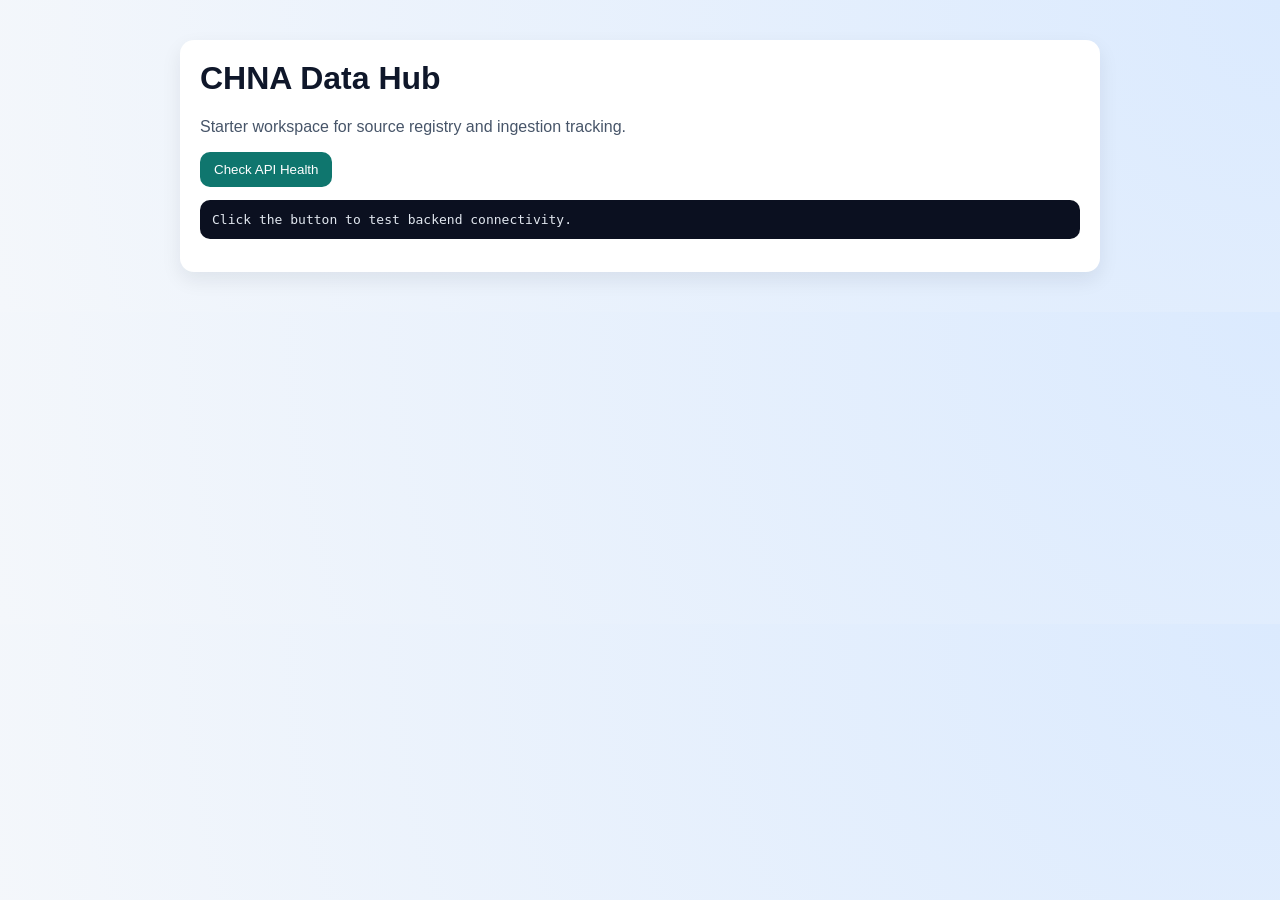
==== frontend/index.html @ aa2b6364 "Initial CHNA Data Hub scaffold" ====
﻿<!doctype html>
<html lang="en">
<head>
  <meta charset="UTF-8" />
  <meta name="viewport" content="width=device-width, initial-scale=1.0" />
  <title>CHNA Data Hub</title>
  <style>
    :root {
      --bg: #f4f7fb;
      --card: #ffffff;
      --ink: #0f172a;
      --muted: #475569;
      --accent: #0f766e;
    }
    body {
      margin: 0;
      font-family: "Segoe UI", Tahoma, Geneva, Verdana, sans-serif;
      background: radial-gradient(circle at top right, #dbeafe, var(--bg));
      color: var(--ink);
    }
    .wrap {
      max-width: 920px;
      margin: 40px auto;
      padding: 0 16px;
    }
    .card {
      background: var(--card);
      border-radius: 14px;
      padding: 20px;
      box-shadow: 0 8px 20px rgba(15, 23, 42, 0.08);
      margin-bottom: 18px;
    }
    h1 { margin-top: 0; }
    p { color: var(--muted); }
    button {
      background: var(--accent);
      color: #fff;
      border: 0;
      border-radius: 10px;
      padding: 10px 14px;
      cursor: pointer;
    }
    pre {
      background: #0b1020;
      color: #e2e8f0;
      border-radius: 10px;
      padding: 12px;
      overflow-x: auto;
    }
  </style>
</head>
<body>
  <div class="wrap">
    <div class="card">
      <h1>CHNA Data Hub</h1>
      <p>Starter workspace for source registry and ingestion tracking.</p>
      <button id="healthBtn">Check API Health</button>
      <pre id="out">Click the button to test backend connectivity.</pre>
    </div>
  </div>
  <script>
    const btn = document.getElementById('healthBtn');
    const out = document.getElementById('out');
    btn.addEventListener('click', async () => {
      try {
        const res = await fetch('http://localhost:8000/health');
        const data = await res.json();
        out.textContent = JSON.stringify(data, null, 2);
      } catch (err) {
        out.textContent = 'Backend not reachable at http://localhost:8000/health';
      }
    });
  </script>
</body>
</html>
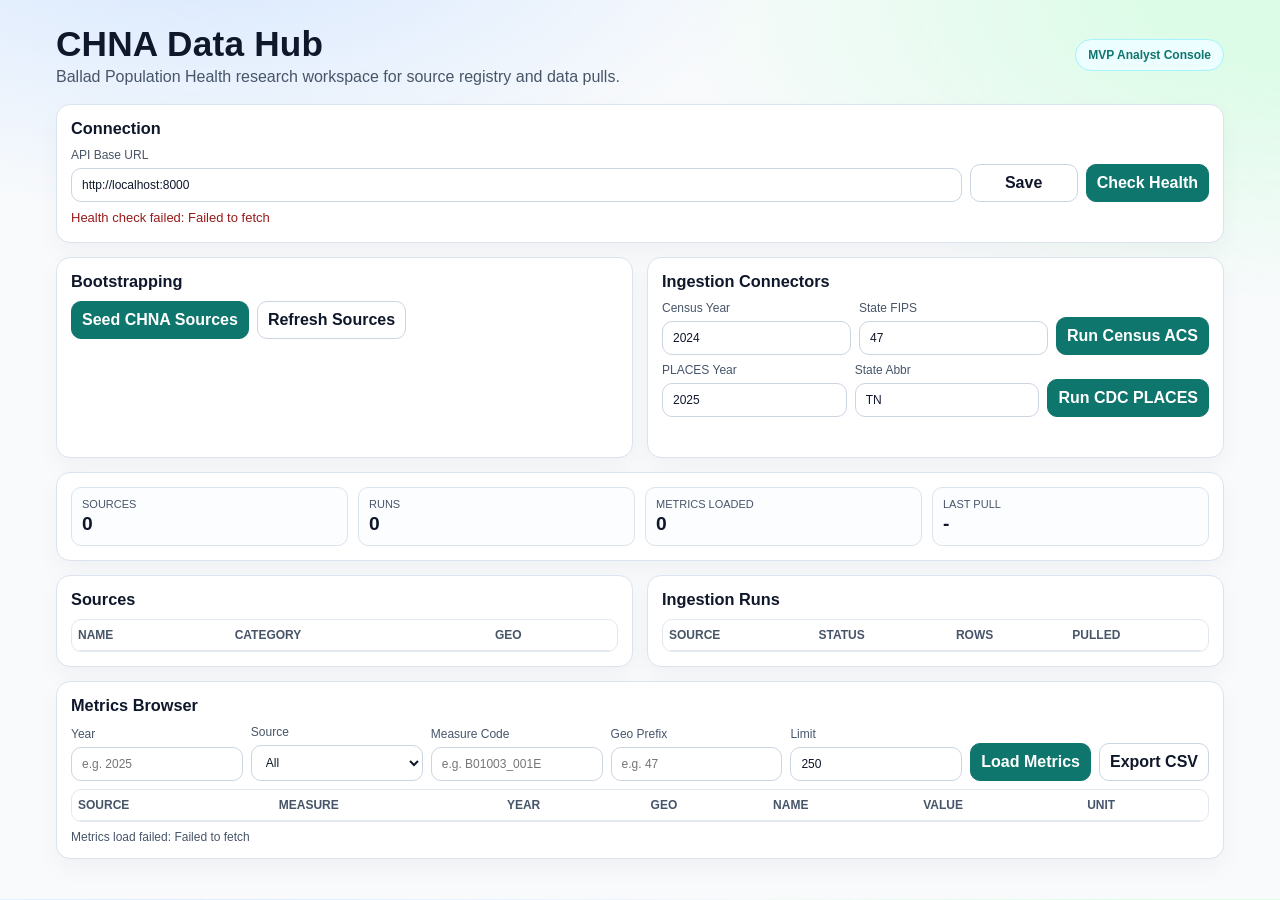
==== commit 26b6a552: "Build analyst UI and improve testing/sharing readiness" ====
--- a/frontend/index.html
+++ b/frontend/index.html
@@ -1,4 +1,4 @@
-﻿<!doctype html>
+<!doctype html>
 <html lang="en">
 <head>
   <meta charset="UTF-8" />
@@ -6,70 +6,462 @@
   <title>CHNA Data Hub</title>
   <style>
     :root {
-      --bg: #f4f7fb;
-      --card: #ffffff;
       --ink: #0f172a;
       --muted: #475569;
-      --accent: #0f766e;
-    }
+      --paper: #f8fafc;
+      --panel: #ffffff;
+      --line: #dbe3ee;
+      --brand: #0f766e;
+      --brand-dark: #115e59;
+    }
+    * { box-sizing: border-box; }
     body {
       margin: 0;
-      font-family: "Segoe UI", Tahoma, Geneva, Verdana, sans-serif;
-      background: radial-gradient(circle at top right, #dbeafe, var(--bg));
+      font-family: "IBM Plex Sans", "Segoe UI", Tahoma, Geneva, Verdana, sans-serif;
       color: var(--ink);
-    }
-    .wrap {
-      max-width: 920px;
-      margin: 40px auto;
-      padding: 0 16px;
+      background:
+        radial-gradient(1200px 600px at 15% -10%, #dbeafe 10%, transparent 50%),
+        radial-gradient(1200px 600px at 100% 0%, #dcfce7 10%, transparent 50%),
+        var(--paper);
+    }
+    .shell {
+      max-width: 1200px;
+      margin: 0 auto;
+      padding: 24px 16px 40px;
+    }
+    .topbar {
+      display: grid;
+      grid-template-columns: 1fr auto;
+      gap: 16px;
+      align-items: center;
+      margin-bottom: 18px;
+    }
+    h1 {
+      margin: 0;
+      font-size: clamp(1.6rem, 2.8vw, 2.2rem);
+      letter-spacing: 0.2px;
+    }
+    .subtitle { margin: 4px 0 0; color: var(--muted); }
+    .badge {
+      background: #ecfeff;
+      border: 1px solid #a5f3fc;
+      color: #0f766e;
+      font-weight: 600;
+      border-radius: 999px;
+      padding: 8px 12px;
+      font-size: 12px;
+    }
+    .grid {
+      display: grid;
+      grid-template-columns: repeat(12, 1fr);
+      gap: 14px;
     }
     .card {
-      background: var(--card);
+      background: var(--panel);
+      border: 1px solid var(--line);
       border-radius: 14px;
-      padding: 20px;
-      box-shadow: 0 8px 20px rgba(15, 23, 42, 0.08);
-      margin-bottom: 18px;
-    }
-    h1 { margin-top: 0; }
-    p { color: var(--muted); }
+      padding: 14px;
+      box-shadow: 0 10px 24px rgba(2, 6, 23, 0.04);
+    }
+    .span-12 { grid-column: span 12; }
+    .span-6 { grid-column: span 6; }
+    h2 {
+      margin: 0 0 10px;
+      font-size: 1.02rem;
+    }
+    .row {
+      display: flex;
+      gap: 8px;
+      flex-wrap: wrap;
+      align-items: end;
+    }
+    label {
+      display: flex;
+      flex-direction: column;
+      gap: 6px;
+      font-size: 12px;
+      color: var(--muted);
+      min-width: 120px;
+      flex: 1;
+    }
+    input, select, button {
+      border: 1px solid #cbd5e1;
+      border-radius: 10px;
+      padding: 9px 10px;
+      font: inherit;
+      background: #fff;
+      color: var(--ink);
+    }
     button {
-      background: var(--accent);
+      background: var(--brand);
+      border-color: var(--brand);
       color: #fff;
-      border: 0;
+      cursor: pointer;
+      font-weight: 600;
+      min-width: 108px;
+    }
+    button:hover { background: var(--brand-dark); }
+    button.alt {
+      background: #fff;
+      color: var(--ink);
+      border-color: #cbd5e1;
+    }
+    .status {
+      margin-top: 8px;
+      font-size: 13px;
+      color: var(--muted);
+      min-height: 18px;
+    }
+    .status.good { color: #166534; }
+    .status.bad { color: #991b1b; }
+    table {
+      width: 100%;
+      border-collapse: collapse;
+      font-size: 13px;
+    }
+    th, td {
+      border-bottom: 1px solid #e2e8f0;
+      text-align: left;
+      padding: 8px 6px;
+      vertical-align: top;
+    }
+    th { font-size: 12px; color: var(--muted); text-transform: uppercase; }
+    .table-wrap {
+      max-height: 340px;
+      overflow: auto;
+      border: 1px solid #e2e8f0;
       border-radius: 10px;
-      padding: 10px 14px;
-      cursor: pointer;
-    }
-    pre {
-      background: #0b1020;
-      color: #e2e8f0;
+    }
+    .mini {
+      font-size: 12px;
+      color: var(--muted);
+      margin-top: 8px;
+    }
+    .kpis {
+      display: grid;
+      grid-template-columns: repeat(4, minmax(0, 1fr));
+      gap: 10px;
+    }
+    .kpi {
+      border: 1px solid #dbe3ee;
       border-radius: 10px;
-      padding: 12px;
-      overflow-x: auto;
+      padding: 10px;
+      background: #fcfdff;
+    }
+    .kpi .label { font-size: 11px; color: var(--muted); text-transform: uppercase; }
+    .kpi .value { font-size: 1.2rem; font-weight: 700; margin-top: 3px; }
+    @media (max-width: 980px) {
+      .span-6 { grid-column: span 12; }
+      .kpis { grid-template-columns: repeat(2, minmax(0, 1fr)); }
     }
   </style>
 </head>
 <body>
-  <div class="wrap">
-    <div class="card">
-      <h1>CHNA Data Hub</h1>
-      <p>Starter workspace for source registry and ingestion tracking.</p>
-      <button id="healthBtn">Check API Health</button>
-      <pre id="out">Click the button to test backend connectivity.</pre>
+  <div class="shell">
+    <div class="topbar">
+      <div>
+        <h1>CHNA Data Hub</h1>
+        <p class="subtitle">Ballad Population Health research workspace for source registry and data pulls.</p>
+      </div>
+      <div class="badge">MVP Analyst Console</div>
+    </div>
+
+    <div class="grid">
+      <section class="card span-12">
+        <h2>Connection</h2>
+        <div class="row">
+          <label>API Base URL
+            <input id="apiBase" value="http://localhost:8000" />
+          </label>
+          <button id="saveApiBtn" class="alt">Save</button>
+          <button id="healthBtn">Check Health</button>
+        </div>
+        <div id="connectionStatus" class="status"></div>
+      </section>
+
+      <section class="card span-6">
+        <h2>Bootstrapping</h2>
+        <div class="row">
+          <button id="seedBtn">Seed CHNA Sources</button>
+          <button id="refreshSourcesBtn" class="alt">Refresh Sources</button>
+        </div>
+        <div id="seedStatus" class="status"></div>
+      </section>
+
+      <section class="card span-6">
+        <h2>Ingestion Connectors</h2>
+        <div class="row" style="margin-bottom: 8px;">
+          <label>Census Year
+            <input id="censusYear" type="number" value="2024" />
+          </label>
+          <label>State FIPS
+            <input id="censusFips" value="47" maxlength="2" />
+          </label>
+          <button id="runCensusBtn">Run Census ACS</button>
+        </div>
+        <div class="row">
+          <label>PLACES Year
+            <input id="placesYear" type="number" value="2025" />
+          </label>
+          <label>State Abbr
+            <input id="placesState" value="TN" maxlength="2" />
+          </label>
+          <button id="runPlacesBtn">Run CDC PLACES</button>
+        </div>
+        <div id="connectorStatus" class="status"></div>
+      </section>
+
+      <section class="card span-12">
+        <div class="kpis">
+          <div class="kpi"><div class="label">Sources</div><div class="value" id="kpiSources">0</div></div>
+          <div class="kpi"><div class="label">Runs</div><div class="value" id="kpiRuns">0</div></div>
+          <div class="kpi"><div class="label">Metrics Loaded</div><div class="value" id="kpiMetrics">0</div></div>
+          <div class="kpi"><div class="label">Last Pull</div><div class="value" id="kpiLastPull">-</div></div>
+        </div>
+      </section>
+
+      <section class="card span-6">
+        <h2>Sources</h2>
+        <div class="table-wrap">
+          <table>
+            <thead><tr><th>Name</th><th>Category</th><th>Geo</th></tr></thead>
+            <tbody id="sourcesBody"></tbody>
+          </table>
+        </div>
+      </section>
+
+      <section class="card span-6">
+        <h2>Ingestion Runs</h2>
+        <div class="table-wrap">
+          <table>
+            <thead><tr><th>Source</th><th>Status</th><th>Rows</th><th>Pulled</th></tr></thead>
+            <tbody id="runsBody"></tbody>
+          </table>
+        </div>
+      </section>
+
+      <section class="card span-12">
+        <h2>Metrics Browser</h2>
+        <div class="row" style="margin-bottom: 8px;">
+          <label>Year
+            <input id="metricYear" type="number" placeholder="e.g. 2025" />
+          </label>
+          <label>Source
+            <select id="metricSource">
+              <option value="">All</option>
+              <option>US Census ACS</option>
+              <option>CDC PLACES</option>
+            </select>
+          </label>
+          <label>Measure Code
+            <input id="metricCode" placeholder="e.g. B01003_001E" />
+          </label>
+          <label>Geo Prefix
+            <input id="geoPrefix" placeholder="e.g. 47" />
+          </label>
+          <label>Limit
+            <input id="metricLimit" type="number" value="250" min="1" max="5000" />
+          </label>
+          <button id="loadMetricsBtn">Load Metrics</button>
+          <button id="exportCsvBtn" class="alt">Export CSV</button>
+        </div>
+        <div class="table-wrap">
+          <table>
+            <thead><tr><th>Source</th><th>Measure</th><th>Year</th><th>Geo</th><th>Name</th><th>Value</th><th>Unit</th></tr></thead>
+            <tbody id="metricsBody"></tbody>
+          </table>
+        </div>
+        <div id="metricsStatus" class="mini">Use filters and click Load Metrics.</div>
+      </section>
     </div>
   </div>
+
   <script>
-    const btn = document.getElementById('healthBtn');
-    const out = document.getElementById('out');
-    btn.addEventListener('click', async () => {
+    const els = {
+      apiBase: document.getElementById("apiBase"),
+      connectionStatus: document.getElementById("connectionStatus"),
+      seedStatus: document.getElementById("seedStatus"),
+      connectorStatus: document.getElementById("connectorStatus"),
+      metricsStatus: document.getElementById("metricsStatus"),
+      sourcesBody: document.getElementById("sourcesBody"),
+      runsBody: document.getElementById("runsBody"),
+      metricsBody: document.getElementById("metricsBody"),
+      kpiSources: document.getElementById("kpiSources"),
+      kpiRuns: document.getElementById("kpiRuns"),
+      kpiMetrics: document.getElementById("kpiMetrics"),
+      kpiLastPull: document.getElementById("kpiLastPull"),
+      metricYear: document.getElementById("metricYear"),
+      metricSource: document.getElementById("metricSource"),
+      metricCode: document.getElementById("metricCode"),
+      geoPrefix: document.getElementById("geoPrefix"),
+      metricLimit: document.getElementById("metricLimit"),
+      censusYear: document.getElementById("censusYear"),
+      censusFips: document.getElementById("censusFips"),
+      placesYear: document.getElementById("placesYear"),
+      placesState: document.getElementById("placesState")
+    };
+
+    let metricsCache = [];
+
+    function baseUrl() {
+      return (els.apiBase.value || "").trim().replace(/\/$/, "");
+    }
+
+    function setStatus(node, text, ok = true) {
+      node.textContent = text;
+      node.classList.remove("good", "bad");
+      node.classList.add(ok ? "good" : "bad");
+    }
+
+    async function api(path, options = {}) {
+      const res = await fetch(baseUrl() + path, {
+        headers: { "Content-Type": "application/json" },
+        ...options
+      });
+      const text = await res.text();
+      let body;
+      try { body = text ? JSON.parse(text) : null; } catch { body = text; }
+      if (!res.ok) {
+        const detail = body && body.detail ? body.detail : body || "HTTP " + res.status;
+        throw new Error(typeof detail === "string" ? detail : JSON.stringify(detail));
+      }
+      return body;
+    }
+
+    function saveApiBase() {
+      localStorage.setItem("chna_api_base", baseUrl());
+      setStatus(els.connectionStatus, "Saved API base: " + baseUrl(), true);
+    }
+
+    async function checkHealth() {
       try {
-        const res = await fetch('http://localhost:8000/health');
-        const data = await res.json();
-        out.textContent = JSON.stringify(data, null, 2);
+        const data = await api("/health");
+        setStatus(els.connectionStatus, "Connected: " + JSON.stringify(data), true);
       } catch (err) {
-        out.textContent = 'Backend not reachable at http://localhost:8000/health';
-      }
-    });
+        setStatus(els.connectionStatus, "Health check failed: " + err.message, false);
+      }
+    }
+
+    async function seedSources() {
+      try {
+        const data = await api("/sources/seed", { method: "POST" });
+        setStatus(els.seedStatus, "Seed complete. Inserted=" + data.inserted + ", Skipped=" + data.skipped, true);
+        await refreshSources();
+      } catch (err) {
+        setStatus(els.seedStatus, "Seed failed: " + err.message, false);
+      }
+    }
+
+    async function runCensus() {
+      try {
+        const payload = {
+          year: Number(els.censusYear.value),
+          state_fips: els.censusFips.value.trim(),
+          replace_existing: true
+        };
+        const data = await api("/connectors/census-acs/pull", { method: "POST", body: JSON.stringify(payload) });
+        setStatus(els.connectorStatus, "Census run " + data.run_id + " loaded " + data.records_loaded + " rows.", true);
+        await Promise.all([refreshRuns(), loadMetrics()]);
+      } catch (err) {
+        setStatus(els.connectorStatus, "Census pull failed: " + err.message, false);
+      }
+    }
+
+    async function runPlaces() {
+      try {
+        const payload = {
+          year: Number(els.placesYear.value),
+          state_abbr: els.placesState.value.trim().toUpperCase(),
+          replace_existing: true
+        };
+        const data = await api("/connectors/cdc-places/pull", { method: "POST", body: JSON.stringify(payload) });
+        setStatus(els.connectorStatus, "PLACES run " + data.run_id + " loaded " + data.records_loaded + " rows.", true);
+        await Promise.all([refreshRuns(), loadMetrics()]);
+      } catch (err) {
+        setStatus(els.connectorStatus, "PLACES pull failed: " + err.message, false);
+      }
+    }
+
+    async function refreshSources() {
+      const sources = await api("/sources");
+      els.sourcesBody.innerHTML = sources
+        .map((s) => "<tr><td>" + s.name + "</td><td>" + s.category + "</td><td>" + s.geography_level + "</td></tr>")
+        .join("");
+      els.kpiSources.textContent = String(sources.length);
+    }
+
+    async function refreshRuns() {
+      const runs = await api("/runs");
+      els.runsBody.innerHTML = runs
+        .map((r) => "<tr><td>" + r.source_name + "</td><td>" + r.run_status + "</td><td>" + r.record_count + "</td><td>" + new Date(r.pulled_at).toLocaleString() + "</td></tr>")
+        .join("");
+      els.kpiRuns.textContent = String(runs.length);
+      els.kpiLastPull.textContent = runs.length ? new Date(runs[0].pulled_at).toLocaleDateString() : "-";
+    }
+
+    function metricQuery() {
+      const params = new URLSearchParams();
+      if (els.metricYear.value) params.set("year", els.metricYear.value);
+      if (els.metricSource.value) params.set("source_name", els.metricSource.value);
+      if (els.metricCode.value.trim()) params.set("measure_code", els.metricCode.value.trim());
+      if (els.geoPrefix.value.trim()) params.set("geo_prefix", els.geoPrefix.value.trim());
+      if (els.metricLimit.value) params.set("limit", els.metricLimit.value);
+      const q = params.toString();
+      return q ? "/metrics?" + q : "/metrics";
+    }
+
+    async function loadMetrics() {
+      try {
+        const rows = await api(metricQuery());
+        metricsCache = rows;
+        els.metricsBody.innerHTML = rows
+          .map((m) => "<tr><td>" + m.source_name + "</td><td>" + m.measure_code + "</td><td>" + m.year + "</td><td>" + m.geo_id + "</td><td>" + m.geo_name + "</td><td>" + m.value + "</td><td>" + m.unit + "</td></tr>")
+          .join("");
+        els.kpiMetrics.textContent = String(rows.length);
+        els.metricsStatus.textContent = "Loaded " + rows.length + " metric rows.";
+      } catch (err) {
+        els.metricsStatus.textContent = "Metrics load failed: " + err.message;
+      }
+    }
+
+    function exportCsv() {
+      if (!metricsCache.length) {
+        els.metricsStatus.textContent = "No metric rows loaded to export.";
+        return;
+      }
+      const headers = ["source_name", "measure_code", "measure_name", "year", "geo_id", "geo_name", "value", "unit", "pulled_at"];
+      const rows = metricsCache.map((m) => headers.map((h) => "\"" + String(m[h] ?? "").replaceAll("\"", "\"\"") + "\"").join(","));
+      const csv = [headers.join(","), ...rows].join("\n");
+      const blob = new Blob([csv], { type: "text/csv;charset=utf-8;" });
+      const url = URL.createObjectURL(blob);
+      const a = document.createElement("a");
+      a.href = url;
+      a.download = "metrics-export-" + new Date().toISOString().slice(0, 10) + ".csv";
+      a.click();
+      URL.revokeObjectURL(url);
+      els.metricsStatus.textContent = "Exported " + metricsCache.length + " rows to CSV.";
+    }
+
+    function wireEvents() {
+      document.getElementById("saveApiBtn").addEventListener("click", saveApiBase);
+      document.getElementById("healthBtn").addEventListener("click", checkHealth);
+      document.getElementById("seedBtn").addEventListener("click", seedSources);
+      document.getElementById("refreshSourcesBtn").addEventListener("click", refreshSources);
+      document.getElementById("runCensusBtn").addEventListener("click", runCensus);
+      document.getElementById("runPlacesBtn").addEventListener("click", runPlaces);
+      document.getElementById("loadMetricsBtn").addEventListener("click", loadMetrics);
+      document.getElementById("exportCsvBtn").addEventListener("click", exportCsv);
+    }
+
+    async function boot() {
+      const stored = localStorage.getItem("chna_api_base");
+      if (stored) els.apiBase.value = stored;
+      wireEvents();
+      await checkHealth();
+      await Promise.all([refreshSources(), refreshRuns(), loadMetrics()]);
+    }
+
+    boot();
   </script>
 </body>
 </html>
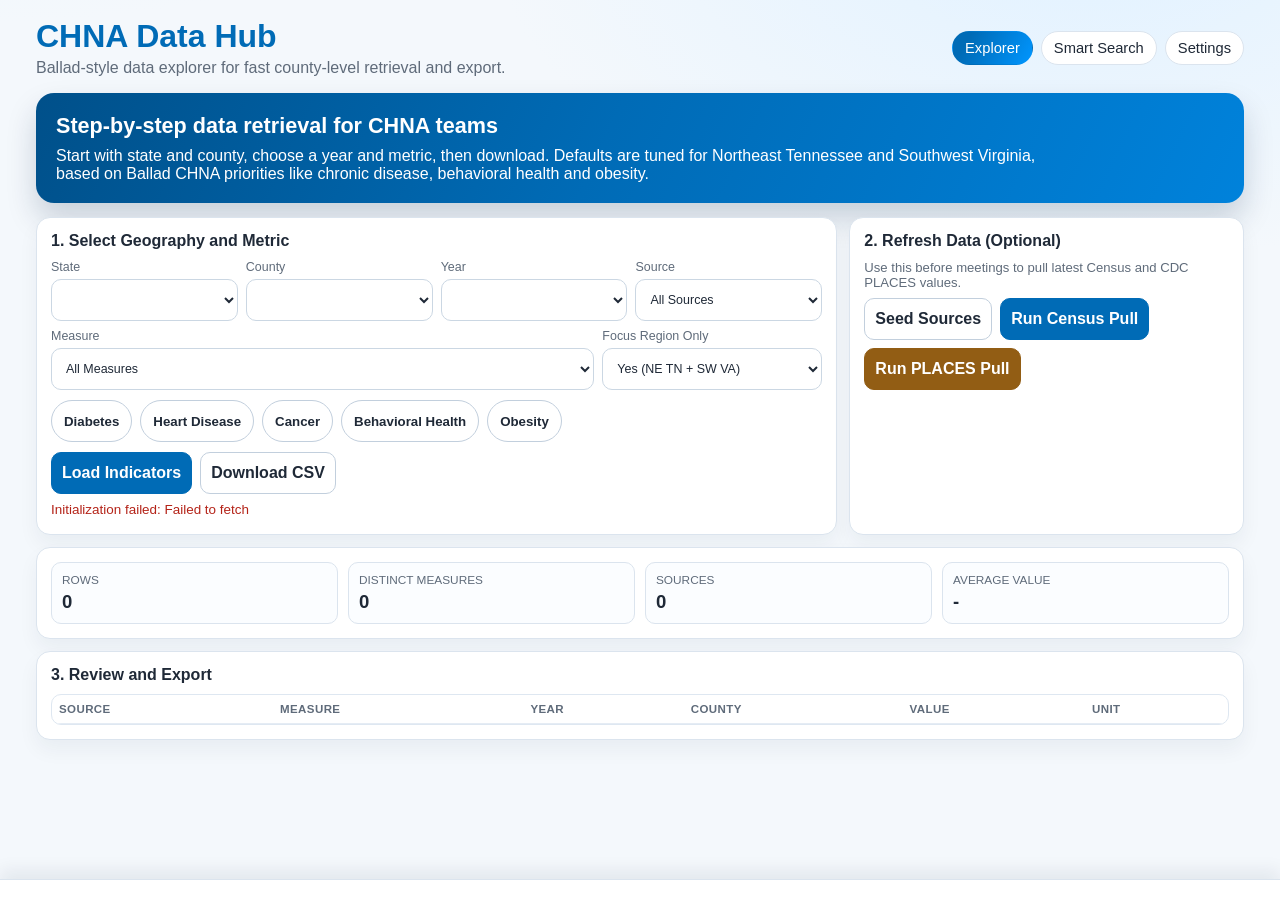
==== commit 25554c66: "Deliver manager-friendly CHNA portal with explorer, smart search, and guided geography APIs" ====
--- a/frontend/index.html
+++ b/frontend/index.html
@@ -1,467 +1,367 @@
-<!doctype html>
+﻿<!doctype html>
 <html lang="en">
 <head>
   <meta charset="UTF-8" />
   <meta name="viewport" content="width=device-width, initial-scale=1.0" />
-  <title>CHNA Data Hub</title>
-  <style>
-    :root {
-      --ink: #0f172a;
-      --muted: #475569;
-      --paper: #f8fafc;
-      --panel: #ffffff;
-      --line: #dbe3ee;
-      --brand: #0f766e;
-      --brand-dark: #115e59;
-    }
-    * { box-sizing: border-box; }
-    body {
-      margin: 0;
-      font-family: "IBM Plex Sans", "Segoe UI", Tahoma, Geneva, Verdana, sans-serif;
-      color: var(--ink);
-      background:
-        radial-gradient(1200px 600px at 15% -10%, #dbeafe 10%, transparent 50%),
-        radial-gradient(1200px 600px at 100% 0%, #dcfce7 10%, transparent 50%),
-        var(--paper);
-    }
-    .shell {
-      max-width: 1200px;
-      margin: 0 auto;
-      padding: 24px 16px 40px;
-    }
-    .topbar {
-      display: grid;
-      grid-template-columns: 1fr auto;
-      gap: 16px;
-      align-items: center;
-      margin-bottom: 18px;
-    }
-    h1 {
-      margin: 0;
-      font-size: clamp(1.6rem, 2.8vw, 2.2rem);
-      letter-spacing: 0.2px;
-    }
-    .subtitle { margin: 4px 0 0; color: var(--muted); }
-    .badge {
-      background: #ecfeff;
-      border: 1px solid #a5f3fc;
-      color: #0f766e;
-      font-weight: 600;
-      border-radius: 999px;
-      padding: 8px 12px;
-      font-size: 12px;
-    }
-    .grid {
-      display: grid;
-      grid-template-columns: repeat(12, 1fr);
-      gap: 14px;
-    }
-    .card {
-      background: var(--panel);
-      border: 1px solid var(--line);
-      border-radius: 14px;
-      padding: 14px;
-      box-shadow: 0 10px 24px rgba(2, 6, 23, 0.04);
-    }
-    .span-12 { grid-column: span 12; }
-    .span-6 { grid-column: span 6; }
-    h2 {
-      margin: 0 0 10px;
-      font-size: 1.02rem;
-    }
-    .row {
-      display: flex;
-      gap: 8px;
-      flex-wrap: wrap;
-      align-items: end;
-    }
-    label {
-      display: flex;
-      flex-direction: column;
-      gap: 6px;
-      font-size: 12px;
-      color: var(--muted);
-      min-width: 120px;
-      flex: 1;
-    }
-    input, select, button {
-      border: 1px solid #cbd5e1;
-      border-radius: 10px;
-      padding: 9px 10px;
-      font: inherit;
-      background: #fff;
-      color: var(--ink);
-    }
-    button {
-      background: var(--brand);
-      border-color: var(--brand);
-      color: #fff;
-      cursor: pointer;
-      font-weight: 600;
-      min-width: 108px;
-    }
-    button:hover { background: var(--brand-dark); }
-    button.alt {
-      background: #fff;
-      color: var(--ink);
-      border-color: #cbd5e1;
-    }
-    .status {
-      margin-top: 8px;
-      font-size: 13px;
-      color: var(--muted);
-      min-height: 18px;
-    }
-    .status.good { color: #166534; }
-    .status.bad { color: #991b1b; }
-    table {
-      width: 100%;
-      border-collapse: collapse;
-      font-size: 13px;
-    }
-    th, td {
-      border-bottom: 1px solid #e2e8f0;
-      text-align: left;
-      padding: 8px 6px;
-      vertical-align: top;
-    }
-    th { font-size: 12px; color: var(--muted); text-transform: uppercase; }
-    .table-wrap {
-      max-height: 340px;
-      overflow: auto;
-      border: 1px solid #e2e8f0;
-      border-radius: 10px;
-    }
-    .mini {
-      font-size: 12px;
-      color: var(--muted);
-      margin-top: 8px;
-    }
-    .kpis {
-      display: grid;
-      grid-template-columns: repeat(4, minmax(0, 1fr));
-      gap: 10px;
-    }
-    .kpi {
-      border: 1px solid #dbe3ee;
-      border-radius: 10px;
-      padding: 10px;
-      background: #fcfdff;
-    }
-    .kpi .label { font-size: 11px; color: var(--muted); text-transform: uppercase; }
-    .kpi .value { font-size: 1.2rem; font-weight: 700; margin-top: 3px; }
-    @media (max-width: 980px) {
-      .span-6 { grid-column: span 12; }
-      .kpis { grid-template-columns: repeat(2, minmax(0, 1fr)); }
-    }
-  </style>
+  <title>CHNA Data Hub - Explorer</title>
+  <link rel="stylesheet" href="assets/chna.css" />
 </head>
 <body>
-  <div class="shell">
-    <div class="topbar">
-      <div>
-        <h1>CHNA Data Hub</h1>
-        <p class="subtitle">Ballad Population Health research workspace for source registry and data pulls.</p>
+  <div class="app-shell">
+    <header class="app-header">
+      <div class="brand-wrap">
+        <h1 class="brand-title">CHNA Data Hub</h1>
+        <p class="brand-subtitle">Ballad-style data explorer for fast county-level retrieval and export.</p>
       </div>
-      <div class="badge">MVP Analyst Console</div>
-    </div>
-
-    <div class="grid">
-      <section class="card span-12">
-        <h2>Connection</h2>
+      <nav class="nav-links" aria-label="Main navigation">
+        <a href="index.html" class="active">Explorer</a>
+        <a href="search.html">Smart Search</a>
+        <a href="settings.html">Settings</a>
+      </nav>
+    </header>
+
+    <section class="hero">
+      <h2>Step-by-step data retrieval for CHNA teams</h2>
+      <p>
+        Start with state and county, choose a year and metric, then download. Defaults are tuned for Northeast Tennessee and Southwest Virginia,
+        based on Ballad CHNA priorities like chronic disease, behavioral health and obesity.
+      </p>
+    </section>
+
+    <main class="grid">
+      <section class="card span-8">
+        <h3>1. Select Geography and Metric</h3>
         <div class="row">
-          <label>API Base URL
-            <input id="apiBase" value="http://localhost:8000" />
-          </label>
-          <button id="saveApiBtn" class="alt">Save</button>
-          <button id="healthBtn">Check Health</button>
-        </div>
-        <div id="connectionStatus" class="status"></div>
+          <label>State
+            <select id="stateSelect"></select>
+          </label>
+          <label>County
+            <select id="countySelect"></select>
+          </label>
+          <label>Year
+            <select id="yearSelect"></select>
+          </label>
+          <label>Source
+            <select id="sourceSelect"><option value="">All Sources</option></select>
+          </label>
+          <label>Measure
+            <select id="measureSelect"><option value="">All Measures</option></select>
+          </label>
+          <label style="flex:0 0 220px;">
+            <span>Focus Region Only</span>
+            <select id="focusToggle">
+              <option value="true">Yes (NE TN + SW VA)</option>
+              <option value="false">No (all available counties)</option>
+            </select>
+          </label>
+        </div>
+        <div class="topic-chips" style="margin-top:10px;">
+          <button class="secondary topic-btn" data-keyword="diabetes">Diabetes</button>
+          <button class="secondary topic-btn" data-keyword="heart disease">Heart Disease</button>
+          <button class="secondary topic-btn" data-keyword="cancer">Cancer</button>
+          <button class="secondary topic-btn" data-keyword="mental">Behavioral Health</button>
+          <button class="secondary topic-btn" data-keyword="obesity">Obesity</button>
+        </div>
+        <div class="row" style="margin-top:10px;">
+          <button id="loadBtn">Load Indicators</button>
+          <button id="downloadBtn" class="secondary">Download CSV</button>
+        </div>
+        <div id="explorerStatus" class="status"></div>
       </section>
 
-      <section class="card span-6">
-        <h2>Bootstrapping</h2>
-        <div class="row">
-          <button id="seedBtn">Seed CHNA Sources</button>
-          <button id="refreshSourcesBtn" class="alt">Refresh Sources</button>
-        </div>
-        <div id="seedStatus" class="status"></div>
-      </section>
-
-      <section class="card span-6">
-        <h2>Ingestion Connectors</h2>
-        <div class="row" style="margin-bottom: 8px;">
-          <label>Census Year
-            <input id="censusYear" type="number" value="2024" />
-          </label>
-          <label>State FIPS
-            <input id="censusFips" value="47" maxlength="2" />
-          </label>
-          <button id="runCensusBtn">Run Census ACS</button>
-        </div>
-        <div class="row">
-          <label>PLACES Year
-            <input id="placesYear" type="number" value="2025" />
-          </label>
-          <label>State Abbr
-            <input id="placesState" value="TN" maxlength="2" />
-          </label>
-          <button id="runPlacesBtn">Run CDC PLACES</button>
-        </div>
-        <div id="connectorStatus" class="status"></div>
+      <section class="card span-4">
+        <h3>2. Refresh Data (Optional)</h3>
+        <p class="helper">Use this before meetings to pull latest Census and CDC PLACES values.</p>
+        <div class="row" style="margin-top:8px;">
+          <button id="seedBtn" class="secondary">Seed Sources</button>
+          <button id="censusBtn">Run Census Pull</button>
+          <button id="placesBtn" class="warn">Run PLACES Pull</button>
+        </div>
+        <div id="refreshStatus" class="status"></div>
       </section>
 
       <section class="card span-12">
         <div class="kpis">
+          <div class="kpi"><div class="label">Rows</div><div class="value" id="kpiRows">0</div></div>
+          <div class="kpi"><div class="label">Distinct Measures</div><div class="value" id="kpiMeasures">0</div></div>
           <div class="kpi"><div class="label">Sources</div><div class="value" id="kpiSources">0</div></div>
-          <div class="kpi"><div class="label">Runs</div><div class="value" id="kpiRuns">0</div></div>
-          <div class="kpi"><div class="label">Metrics Loaded</div><div class="value" id="kpiMetrics">0</div></div>
-          <div class="kpi"><div class="label">Last Pull</div><div class="value" id="kpiLastPull">-</div></div>
+          <div class="kpi"><div class="label">Average Value</div><div class="value" id="kpiAvg">-</div></div>
         </div>
       </section>
 
-      <section class="card span-6">
-        <h2>Sources</h2>
+      <section class="card span-12">
+        <h3>3. Review and Export</h3>
         <div class="table-wrap">
           <table>
-            <thead><tr><th>Name</th><th>Category</th><th>Geo</th></tr></thead>
-            <tbody id="sourcesBody"></tbody>
-          </table>
-        </div>
-      </section>
-
-      <section class="card span-6">
-        <h2>Ingestion Runs</h2>
-        <div class="table-wrap">
-          <table>
-            <thead><tr><th>Source</th><th>Status</th><th>Rows</th><th>Pulled</th></tr></thead>
-            <tbody id="runsBody"></tbody>
-          </table>
-        </div>
-      </section>
-
-      <section class="card span-12">
-        <h2>Metrics Browser</h2>
-        <div class="row" style="margin-bottom: 8px;">
-          <label>Year
-            <input id="metricYear" type="number" placeholder="e.g. 2025" />
-          </label>
-          <label>Source
-            <select id="metricSource">
-              <option value="">All</option>
-              <option>US Census ACS</option>
-              <option>CDC PLACES</option>
-            </select>
-          </label>
-          <label>Measure Code
-            <input id="metricCode" placeholder="e.g. B01003_001E" />
-          </label>
-          <label>Geo Prefix
-            <input id="geoPrefix" placeholder="e.g. 47" />
-          </label>
-          <label>Limit
-            <input id="metricLimit" type="number" value="250" min="1" max="5000" />
-          </label>
-          <button id="loadMetricsBtn">Load Metrics</button>
-          <button id="exportCsvBtn" class="alt">Export CSV</button>
-        </div>
-        <div class="table-wrap">
-          <table>
-            <thead><tr><th>Source</th><th>Measure</th><th>Year</th><th>Geo</th><th>Name</th><th>Value</th><th>Unit</th></tr></thead>
+            <thead>
+              <tr>
+                <th>Source</th>
+                <th>Measure</th>
+                <th>Year</th>
+                <th>County</th>
+                <th>Value</th>
+                <th>Unit</th>
+              </tr>
+            </thead>
             <tbody id="metricsBody"></tbody>
           </table>
         </div>
-        <div id="metricsStatus" class="mini">Use filters and click Load Metrics.</div>
       </section>
-    </div>
+    </main>
   </div>
 
+  <footer class="source-bar" aria-label="Source attribution">
+    <div id="sourceBar" class="source-bar-inner"></div>
+  </footer>
+
+  <script src="assets/chna.js"></script>
   <script>
     const els = {
-      apiBase: document.getElementById("apiBase"),
-      connectionStatus: document.getElementById("connectionStatus"),
-      seedStatus: document.getElementById("seedStatus"),
-      connectorStatus: document.getElementById("connectorStatus"),
-      metricsStatus: document.getElementById("metricsStatus"),
-      sourcesBody: document.getElementById("sourcesBody"),
-      runsBody: document.getElementById("runsBody"),
-      metricsBody: document.getElementById("metricsBody"),
-      kpiSources: document.getElementById("kpiSources"),
-      kpiRuns: document.getElementById("kpiRuns"),
-      kpiMetrics: document.getElementById("kpiMetrics"),
-      kpiLastPull: document.getElementById("kpiLastPull"),
-      metricYear: document.getElementById("metricYear"),
-      metricSource: document.getElementById("metricSource"),
-      metricCode: document.getElementById("metricCode"),
-      geoPrefix: document.getElementById("geoPrefix"),
-      metricLimit: document.getElementById("metricLimit"),
-      censusYear: document.getElementById("censusYear"),
-      censusFips: document.getElementById("censusFips"),
-      placesYear: document.getElementById("placesYear"),
-      placesState: document.getElementById("placesState")
+      state: document.getElementById('stateSelect'),
+      county: document.getElementById('countySelect'),
+      year: document.getElementById('yearSelect'),
+      source: document.getElementById('sourceSelect'),
+      measure: document.getElementById('measureSelect'),
+      focusToggle: document.getElementById('focusToggle'),
+      loadBtn: document.getElementById('loadBtn'),
+      downloadBtn: document.getElementById('downloadBtn'),
+      seedBtn: document.getElementById('seedBtn'),
+      censusBtn: document.getElementById('censusBtn'),
+      placesBtn: document.getElementById('placesBtn'),
+      explorerStatus: document.getElementById('explorerStatus'),
+      refreshStatus: document.getElementById('refreshStatus'),
+      metricsBody: document.getElementById('metricsBody'),
+      kpiRows: document.getElementById('kpiRows'),
+      kpiMeasures: document.getElementById('kpiMeasures'),
+      kpiSources: document.getElementById('kpiSources'),
+      kpiAvg: document.getElementById('kpiAvg'),
+      sourceBar: document.getElementById('sourceBar'),
+      topicButtons: Array.from(document.querySelectorAll('.topic-btn')),
     };
 
-    let metricsCache = [];
-
-    function baseUrl() {
-      return (els.apiBase.value || "").trim().replace(/\/$/, "");
-    }
-
-    function setStatus(node, text, ok = true) {
-      node.textContent = text;
-      node.classList.remove("good", "bad");
-      node.classList.add(ok ? "good" : "bad");
-    }
-
-    async function api(path, options = {}) {
-      const res = await fetch(baseUrl() + path, {
-        headers: { "Content-Type": "application/json" },
-        ...options
+    let sourceMap = new Map();
+    let geoOptions = { states: [], counties: [] };
+    let rowsCache = [];
+
+    function selectedStateAbbr() {
+      const selected = geoOptions.states.find((s) => s.fips === els.state.value);
+      return selected ? selected.abbr : '';
+    }
+
+    function renderMetrics(rows) {
+      rowsCache = rows;
+      const html = rows
+        .map(
+          (row) => `<tr>
+              <td>${CHNA.escapeHtml(row.source_name)}</td>
+              <td>${CHNA.escapeHtml(row.measure_name)} (${CHNA.escapeHtml(row.measure_code)})</td>
+              <td>${row.year}</td>
+              <td>${CHNA.escapeHtml(row.geo_name)}</td>
+              <td>${CHNA.formatNumber(row.value)}</td>
+              <td>${CHNA.escapeHtml(row.unit)}</td>
+            </tr>`
+        )
+        .join('');
+
+      els.metricsBody.innerHTML = html || '<tr><td colspan="6">No rows found for this selection.</td></tr>';
+
+      const measureCount = new Set(rows.map((r) => r.measure_code)).size;
+      const sourceCount = new Set(rows.map((r) => r.source_name)).size;
+      const avg = rows.length
+        ? rows.reduce((sum, row) => sum + Number(row.value || 0), 0) / rows.length
+        : null;
+
+      els.kpiRows.textContent = String(rows.length);
+      els.kpiMeasures.textContent = String(measureCount);
+      els.kpiSources.textContent = String(sourceCount);
+      els.kpiAvg.textContent = avg === null ? '-' : CHNA.formatNumber(avg);
+
+      const attributions = CHNA.mapSourceAttributionFromRows(rows, sourceMap);
+      CHNA.renderSourceBar(els.sourceBar, attributions);
+    }
+
+    function fillMeasureSelect(measures) {
+      els.measure.innerHTML = '<option value="">All Measures</option>';
+      for (const measure of measures) {
+        const opt = document.createElement('option');
+        opt.value = measure.measure_code;
+        opt.textContent = `${measure.measure_name} (${measure.measure_code})`;
+        els.measure.appendChild(opt);
+      }
+    }
+
+    function fillYearSelect(years) {
+      els.year.innerHTML = '<option value="">All Years</option>';
+      for (const year of years) {
+        const opt = document.createElement('option');
+        opt.value = String(year);
+        opt.textContent = String(year);
+        els.year.appendChild(opt);
+      }
+      if (years.length) els.year.value = String(years[0]);
+    }
+
+    function fillSourceSelect(sources) {
+      els.source.innerHTML = '<option value="">All Sources</option>';
+      for (const source of sources) {
+        const opt = document.createElement('option');
+        opt.value = source;
+        opt.textContent = source;
+        els.source.appendChild(opt);
+      }
+    }
+
+    async function refreshFacets() {
+      const countyGeoId = els.county.value;
+      const query = countyGeoId
+        ? `/metrics/facets?county_geo_id=${encodeURIComponent(countyGeoId)}`
+        : `/metrics/facets?state_fips=${encodeURIComponent(els.state.value)}`;
+      const facets = await CHNA.api(query);
+      fillYearSelect(facets.years || []);
+      fillSourceSelect(facets.sources || []);
+      fillMeasureSelect(facets.measures || []);
+    }
+
+    function refreshCountySelect() {
+      const focusOnly = els.focusToggle.value === 'true';
+      const counties = CHNA.fillCountySelect(els.county, geoOptions.counties, els.state.value, focusOnly);
+      const preferred = counties.find((c) => c.available) || counties[0];
+      if (preferred) {
+        els.county.value = preferred.geo_id;
+      }
+    }
+
+    async function loadData() {
+      try {
+        const params = new URLSearchParams();
+        if (els.year.value) params.set('year', els.year.value);
+        if (els.source.value) params.set('source_name', els.source.value);
+        if (els.measure.value) params.set('measure_code', els.measure.value);
+        if (els.county.value) params.set('county_geo_id', els.county.value);
+        else if (els.state.value) params.set('state_fips', els.state.value);
+        params.set('limit', '2000');
+
+        const rows = await CHNA.api(`/metrics?${params.toString()}`);
+        renderMetrics(rows);
+        CHNA.setStatus(els.explorerStatus, `Loaded ${rows.length} row(s).`, 'good');
+      } catch (err) {
+        CHNA.setStatus(els.explorerStatus, `Load failed: ${err.message}`, 'bad');
+      }
+    }
+
+    function chooseTopic(keyword) {
+      keyword = keyword.toLowerCase();
+      const options = Array.from(els.measure.options);
+      const target = options.find((opt) => opt.textContent.toLowerCase().includes(keyword));
+      if (target) {
+        els.measure.value = target.value;
+        loadData();
+      } else {
+        CHNA.setStatus(els.explorerStatus, `No current measure matches "${keyword}" in loaded facets.`, 'bad');
+      }
+    }
+
+    async function runSeedSources() {
+      try {
+        const res = await CHNA.api('/sources/seed', { method: 'POST' });
+        sourceMap = await CHNA.loadSourceMap();
+        CHNA.setStatus(els.refreshStatus, `Sources seeded. Inserted=${res.inserted}, skipped=${res.skipped}.`, 'good');
+      } catch (err) {
+        CHNA.setStatus(els.refreshStatus, `Source seed failed: ${err.message}`, 'bad');
+      }
+    }
+
+    async function runCensus() {
+      try {
+        const payload = {
+          year: Number(els.year.value || 2024),
+          state_fips: els.state.value || '47',
+          replace_existing: true,
+        };
+        const res = await CHNA.api('/connectors/census-acs/pull', {
+          method: 'POST',
+          body: JSON.stringify(payload),
+        });
+        CHNA.setStatus(els.refreshStatus, `Census refresh complete. ${res.records_loaded} row(s) loaded.`, 'good');
+        await refreshFacets();
+        await loadData();
+      } catch (err) {
+        CHNA.setStatus(els.refreshStatus, `Census refresh failed: ${err.message}`, 'bad');
+      }
+    }
+
+    async function runPlaces() {
+      try {
+        const payload = {
+          year: Number(els.year.value || 2025),
+          state_abbr: selectedStateAbbr() || 'TN',
+          replace_existing: true,
+        };
+        const res = await CHNA.api('/connectors/cdc-places/pull', {
+          method: 'POST',
+          body: JSON.stringify(payload),
+        });
+        CHNA.setStatus(els.refreshStatus, `CDC PLACES refresh complete. ${res.records_loaded} row(s) loaded.`, 'good');
+        await refreshFacets();
+        await loadData();
+      } catch (err) {
+        CHNA.setStatus(els.refreshStatus, `CDC PLACES refresh failed: ${err.message}`, 'bad');
+      }
+    }
+
+    function downloadRows() {
+      if (!rowsCache.length) {
+        CHNA.setStatus(els.explorerStatus, 'Nothing to download yet. Load data first.', 'bad');
+        return;
+      }
+      const headers = ['source_name', 'measure_code', 'measure_name', 'year', 'geo_id', 'geo_name', 'value', 'unit', 'pulled_at'];
+      const csvRows = rowsCache.map((row) => headers.map((h) => row[h]));
+      CHNA.downloadCsv(`chna-explorer-${new Date().toISOString().slice(0, 10)}.csv`, headers, csvRows);
+      CHNA.setStatus(els.explorerStatus, `Downloaded ${rowsCache.length} row(s).`, 'good');
+    }
+
+    async function init() {
+      try {
+        sourceMap = await CHNA.loadSourceMap();
+        geoOptions = await CHNA.loadGeographyOptions();
+
+        CHNA.fillStateSelect(els.state, geoOptions.states);
+        els.state.value = '47';
+        refreshCountySelect();
+        await refreshFacets();
+        await loadData();
+      } catch (err) {
+        CHNA.setStatus(els.explorerStatus, `Initialization failed: ${err.message}`, 'bad');
+      }
+
+      els.state.addEventListener('change', async () => {
+        refreshCountySelect();
+        await refreshFacets();
+        await loadData();
       });
-      const text = await res.text();
-      let body;
-      try { body = text ? JSON.parse(text) : null; } catch { body = text; }
-      if (!res.ok) {
-        const detail = body && body.detail ? body.detail : body || "HTTP " + res.status;
-        throw new Error(typeof detail === "string" ? detail : JSON.stringify(detail));
-      }
-      return body;
-    }
-
-    function saveApiBase() {
-      localStorage.setItem("chna_api_base", baseUrl());
-      setStatus(els.connectionStatus, "Saved API base: " + baseUrl(), true);
-    }
-
-    async function checkHealth() {
-      try {
-        const data = await api("/health");
-        setStatus(els.connectionStatus, "Connected: " + JSON.stringify(data), true);
-      } catch (err) {
-        setStatus(els.connectionStatus, "Health check failed: " + err.message, false);
-      }
-    }
-
-    async function seedSources() {
-      try {
-        const data = await api("/sources/seed", { method: "POST" });
-        setStatus(els.seedStatus, "Seed complete. Inserted=" + data.inserted + ", Skipped=" + data.skipped, true);
-        await refreshSources();
-      } catch (err) {
-        setStatus(els.seedStatus, "Seed failed: " + err.message, false);
-      }
-    }
-
-    async function runCensus() {
-      try {
-        const payload = {
-          year: Number(els.censusYear.value),
-          state_fips: els.censusFips.value.trim(),
-          replace_existing: true
-        };
-        const data = await api("/connectors/census-acs/pull", { method: "POST", body: JSON.stringify(payload) });
-        setStatus(els.connectorStatus, "Census run " + data.run_id + " loaded " + data.records_loaded + " rows.", true);
-        await Promise.all([refreshRuns(), loadMetrics()]);
-      } catch (err) {
-        setStatus(els.connectorStatus, "Census pull failed: " + err.message, false);
-      }
-    }
-
-    async function runPlaces() {
-      try {
-        const payload = {
-          year: Number(els.placesYear.value),
-          state_abbr: els.placesState.value.trim().toUpperCase(),
-          replace_existing: true
-        };
-        const data = await api("/connectors/cdc-places/pull", { method: "POST", body: JSON.stringify(payload) });
-        setStatus(els.connectorStatus, "PLACES run " + data.run_id + " loaded " + data.records_loaded + " rows.", true);
-        await Promise.all([refreshRuns(), loadMetrics()]);
-      } catch (err) {
-        setStatus(els.connectorStatus, "PLACES pull failed: " + err.message, false);
-      }
-    }
-
-    async function refreshSources() {
-      const sources = await api("/sources");
-      els.sourcesBody.innerHTML = sources
-        .map((s) => "<tr><td>" + s.name + "</td><td>" + s.category + "</td><td>" + s.geography_level + "</td></tr>")
-        .join("");
-      els.kpiSources.textContent = String(sources.length);
-    }
-
-    async function refreshRuns() {
-      const runs = await api("/runs");
-      els.runsBody.innerHTML = runs
-        .map((r) => "<tr><td>" + r.source_name + "</td><td>" + r.run_status + "</td><td>" + r.record_count + "</td><td>" + new Date(r.pulled_at).toLocaleString() + "</td></tr>")
-        .join("");
-      els.kpiRuns.textContent = String(runs.length);
-      els.kpiLastPull.textContent = runs.length ? new Date(runs[0].pulled_at).toLocaleDateString() : "-";
-    }
-
-    function metricQuery() {
-      const params = new URLSearchParams();
-      if (els.metricYear.value) params.set("year", els.metricYear.value);
-      if (els.metricSource.value) params.set("source_name", els.metricSource.value);
-      if (els.metricCode.value.trim()) params.set("measure_code", els.metricCode.value.trim());
-      if (els.geoPrefix.value.trim()) params.set("geo_prefix", els.geoPrefix.value.trim());
-      if (els.metricLimit.value) params.set("limit", els.metricLimit.value);
-      const q = params.toString();
-      return q ? "/metrics?" + q : "/metrics";
-    }
-
-    async function loadMetrics() {
-      try {
-        const rows = await api(metricQuery());
-        metricsCache = rows;
-        els.metricsBody.innerHTML = rows
-          .map((m) => "<tr><td>" + m.source_name + "</td><td>" + m.measure_code + "</td><td>" + m.year + "</td><td>" + m.geo_id + "</td><td>" + m.geo_name + "</td><td>" + m.value + "</td><td>" + m.unit + "</td></tr>")
-          .join("");
-        els.kpiMetrics.textContent = String(rows.length);
-        els.metricsStatus.textContent = "Loaded " + rows.length + " metric rows.";
-      } catch (err) {
-        els.metricsStatus.textContent = "Metrics load failed: " + err.message;
-      }
-    }
-
-    function exportCsv() {
-      if (!metricsCache.length) {
-        els.metricsStatus.textContent = "No metric rows loaded to export.";
-        return;
-      }
-      const headers = ["source_name", "measure_code", "measure_name", "year", "geo_id", "geo_name", "value", "unit", "pulled_at"];
-      const rows = metricsCache.map((m) => headers.map((h) => "\"" + String(m[h] ?? "").replaceAll("\"", "\"\"") + "\"").join(","));
-      const csv = [headers.join(","), ...rows].join("\n");
-      const blob = new Blob([csv], { type: "text/csv;charset=utf-8;" });
-      const url = URL.createObjectURL(blob);
-      const a = document.createElement("a");
-      a.href = url;
-      a.download = "metrics-export-" + new Date().toISOString().slice(0, 10) + ".csv";
-      a.click();
-      URL.revokeObjectURL(url);
-      els.metricsStatus.textContent = "Exported " + metricsCache.length + " rows to CSV.";
-    }
-
-    function wireEvents() {
-      document.getElementById("saveApiBtn").addEventListener("click", saveApiBase);
-      document.getElementById("healthBtn").addEventListener("click", checkHealth);
-      document.getElementById("seedBtn").addEventListener("click", seedSources);
-      document.getElementById("refreshSourcesBtn").addEventListener("click", refreshSources);
-      document.getElementById("runCensusBtn").addEventListener("click", runCensus);
-      document.getElementById("runPlacesBtn").addEventListener("click", runPlaces);
-      document.getElementById("loadMetricsBtn").addEventListener("click", loadMetrics);
-      document.getElementById("exportCsvBtn").addEventListener("click", exportCsv);
-    }
-
-    async function boot() {
-      const stored = localStorage.getItem("chna_api_base");
-      if (stored) els.apiBase.value = stored;
-      wireEvents();
-      await checkHealth();
-      await Promise.all([refreshSources(), refreshRuns(), loadMetrics()]);
-    }
-
-    boot();
+      els.county.addEventListener('change', async () => {
+        await refreshFacets();
+        await loadData();
+      });
+      els.focusToggle.addEventListener('change', async () => {
+        refreshCountySelect();
+        await refreshFacets();
+        await loadData();
+      });
+      els.year.addEventListener('change', loadData);
+      els.source.addEventListener('change', loadData);
+      els.measure.addEventListener('change', loadData);
+      els.loadBtn.addEventListener('click', loadData);
+      els.downloadBtn.addEventListener('click', downloadRows);
+      els.seedBtn.addEventListener('click', runSeedSources);
+      els.censusBtn.addEventListener('click', runCensus);
+      els.placesBtn.addEventListener('click', runPlaces);
+      for (const button of els.topicButtons) {
+        button.addEventListener('click', () => chooseTopic(button.dataset.keyword || ''));
+      }
+    }
+
+    init();
   </script>
 </body>
 </html>
--- a/frontend/assets/chna.css
+++ b/frontend/assets/chna.css
@@ -0,0 +1,369 @@
+﻿:root {
+  --ballad-blue: #006bb6;
+  --ballad-blue-dark: #004ea0;
+  --ballad-blue-bright: #0096ff;
+  --ballad-surface: #f4f8fc;
+  --ballad-panel: #ffffff;
+  --ballad-ink: #1f2937;
+  --ballad-muted: #5f6b7a;
+  --ballad-border: #dbe4ee;
+  --ballad-success: #166534;
+  --ballad-danger: #b42318;
+  --ballad-focus: #0096ff;
+}
+
+* {
+  box-sizing: border-box;
+}
+
+html,
+body {
+  margin: 0;
+  padding: 0;
+  min-height: 100%;
+  color: var(--ballad-ink);
+  background: radial-gradient(1200px 700px at 85% -10%, #e5f3ff 12%, transparent 50%),
+    radial-gradient(1000px 500px at 0% -30%, #edf7ff 16%, transparent 56%),
+    var(--ballad-surface);
+  font-family: "Proxima Nova", "Segoe UI", Tahoma, Geneva, Verdana, sans-serif;
+}
+
+a {
+  color: var(--ballad-blue);
+}
+
+.app-shell {
+  max-width: 1240px;
+  margin: 0 auto;
+  padding: 18px 16px 120px;
+}
+
+.app-header {
+  display: flex;
+  flex-wrap: wrap;
+  align-items: center;
+  justify-content: space-between;
+  gap: 16px;
+  margin-bottom: 16px;
+}
+
+.brand-wrap {
+  display: flex;
+  flex-direction: column;
+  gap: 4px;
+}
+
+.brand-title {
+  margin: 0;
+  font-size: clamp(1.6rem, 2.5vw, 2.2rem);
+  color: var(--ballad-blue);
+}
+
+.brand-subtitle {
+  margin: 0;
+  color: var(--ballad-muted);
+}
+
+.nav-links {
+  display: flex;
+  flex-wrap: wrap;
+  gap: 8px;
+}
+
+.nav-links a {
+  text-decoration: none;
+  border: 1px solid var(--ballad-border);
+  color: var(--ballad-ink);
+  background: #fff;
+  border-radius: 999px;
+  padding: 8px 12px;
+  font-size: 0.92rem;
+}
+
+.nav-links a.active {
+  background: linear-gradient(120deg, var(--ballad-blue) 20%, var(--ballad-blue-bright) 100%);
+  color: #fff;
+  border-color: transparent;
+}
+
+.hero {
+  background: linear-gradient(115deg, #00508a 0%, #006bb6 47%, #0082db 100%);
+  color: #fff;
+  border-radius: 18px;
+  padding: 20px;
+  box-shadow: 0 16px 30px rgba(2, 35, 68, 0.18);
+  margin-bottom: 14px;
+}
+
+.hero h2 {
+  margin: 0 0 8px;
+  font-size: 1.35rem;
+}
+
+.hero p {
+  margin: 0;
+  max-width: 1000px;
+}
+
+.grid {
+  display: grid;
+  grid-template-columns: repeat(12, minmax(0, 1fr));
+  gap: 12px;
+}
+
+.card {
+  background: var(--ballad-panel);
+  border: 1px solid var(--ballad-border);
+  border-radius: 14px;
+  padding: 14px;
+  box-shadow: 0 10px 20px rgba(15, 38, 66, 0.05);
+}
+
+.card h3 {
+  margin: 0 0 10px;
+  font-size: 1rem;
+}
+
+.span-12 {
+  grid-column: span 12;
+}
+
+.span-8 {
+  grid-column: span 8;
+}
+
+.span-6 {
+  grid-column: span 6;
+}
+
+.span-4 {
+  grid-column: span 4;
+}
+
+.row {
+  display: flex;
+  flex-wrap: wrap;
+  align-items: end;
+  gap: 8px;
+}
+
+label {
+  display: flex;
+  flex-direction: column;
+  gap: 5px;
+  font-size: 0.78rem;
+  color: var(--ballad-muted);
+  flex: 1 1 150px;
+}
+
+input,
+select,
+button,
+textarea {
+  min-height: 42px;
+  border-radius: 10px;
+  border: 1px solid #cbd7e3;
+  padding: 8px 10px;
+  font: inherit;
+  color: var(--ballad-ink);
+  background: #fff;
+}
+
+button {
+  cursor: pointer;
+  min-width: 120px;
+  background: var(--ballad-blue);
+  border-color: var(--ballad-blue);
+  color: #fff;
+  font-weight: 600;
+}
+
+button:hover {
+  background: var(--ballad-blue-dark);
+}
+
+button.secondary {
+  background: #fff;
+  color: var(--ballad-ink);
+  border-color: #c2cfdd;
+}
+
+button.warn {
+  background: #925d14;
+  border-color: #925d14;
+}
+
+button:focus,
+input:focus,
+select:focus,
+textarea:focus {
+  outline: none;
+  box-shadow: 0 0 0 2px var(--ballad-focus);
+}
+
+.kpis {
+  display: grid;
+  grid-template-columns: repeat(4, minmax(0, 1fr));
+  gap: 10px;
+}
+
+.kpi {
+  border: 1px solid var(--ballad-border);
+  border-radius: 10px;
+  padding: 10px;
+  background: #fbfdff;
+}
+
+.kpi .label {
+  color: var(--ballad-muted);
+  font-size: 0.74rem;
+  text-transform: uppercase;
+}
+
+.kpi .value {
+  margin-top: 4px;
+  font-size: 1.16rem;
+  font-weight: 700;
+}
+
+.table-wrap {
+  border: 1px solid #dee7f1;
+  border-radius: 10px;
+  overflow: auto;
+  max-height: 420px;
+}
+
+table {
+  width: 100%;
+  border-collapse: collapse;
+  font-size: 0.88rem;
+}
+
+th,
+td {
+  border-bottom: 1px solid #e5ecf4;
+  padding: 8px 7px;
+  text-align: left;
+  vertical-align: top;
+}
+
+th {
+  font-size: 0.72rem;
+  color: var(--ballad-muted);
+  text-transform: uppercase;
+  letter-spacing: 0.4px;
+}
+
+.status {
+  margin-top: 8px;
+  min-height: 18px;
+  font-size: 0.84rem;
+  color: var(--ballad-muted);
+}
+
+.status.good {
+  color: var(--ballad-success);
+}
+
+.status.bad {
+  color: var(--ballad-danger);
+}
+
+.helper {
+  margin: 0;
+  color: var(--ballad-muted);
+  font-size: 0.82rem;
+}
+
+.topic-chips {
+  display: flex;
+  flex-wrap: wrap;
+  gap: 8px;
+}
+
+.topic-chips button {
+  min-width: 0;
+  border-radius: 999px;
+  padding: 8px 12px;
+  font-size: 0.83rem;
+}
+
+.result-card {
+  border: 1px solid var(--ballad-border);
+  border-radius: 12px;
+  padding: 10px;
+  background: #fff;
+}
+
+.result-card h4 {
+  margin: 0 0 6px;
+}
+
+.result-meta {
+  display: flex;
+  flex-wrap: wrap;
+  gap: 6px 12px;
+  color: var(--ballad-muted);
+  font-size: 0.8rem;
+}
+
+.source-bar {
+  position: fixed;
+  left: 0;
+  right: 0;
+  bottom: 0;
+  z-index: 20;
+  background: #ffffff;
+  border-top: 1px solid var(--ballad-border);
+  box-shadow: 0 -8px 18px rgba(8, 31, 54, 0.08);
+}
+
+.source-bar-inner {
+  max-width: 1240px;
+  margin: 0 auto;
+  padding: 10px 16px;
+  display: flex;
+  align-items: center;
+  gap: 10px;
+  overflow-x: auto;
+}
+
+.source-label {
+  color: var(--ballad-muted);
+  white-space: nowrap;
+  font-size: 0.82rem;
+  font-weight: 600;
+}
+
+.source-chip {
+  white-space: nowrap;
+  border: 1px solid #c9d8ea;
+  color: #0f4470;
+  background: #f2f8ff;
+  border-radius: 999px;
+  padding: 5px 10px;
+  font-size: 0.78rem;
+  text-decoration: none;
+}
+
+@media (max-width: 980px) {
+  .span-8,
+  .span-6,
+  .span-4 {
+    grid-column: span 12;
+  }
+
+  .kpis {
+    grid-template-columns: repeat(2, minmax(0, 1fr));
+  }
+}
+
+@media (max-width: 640px) {
+  .app-shell {
+    padding: 14px 12px 120px;
+  }
+
+  .source-bar-inner {
+    padding: 10px 12px;
+  }
+}
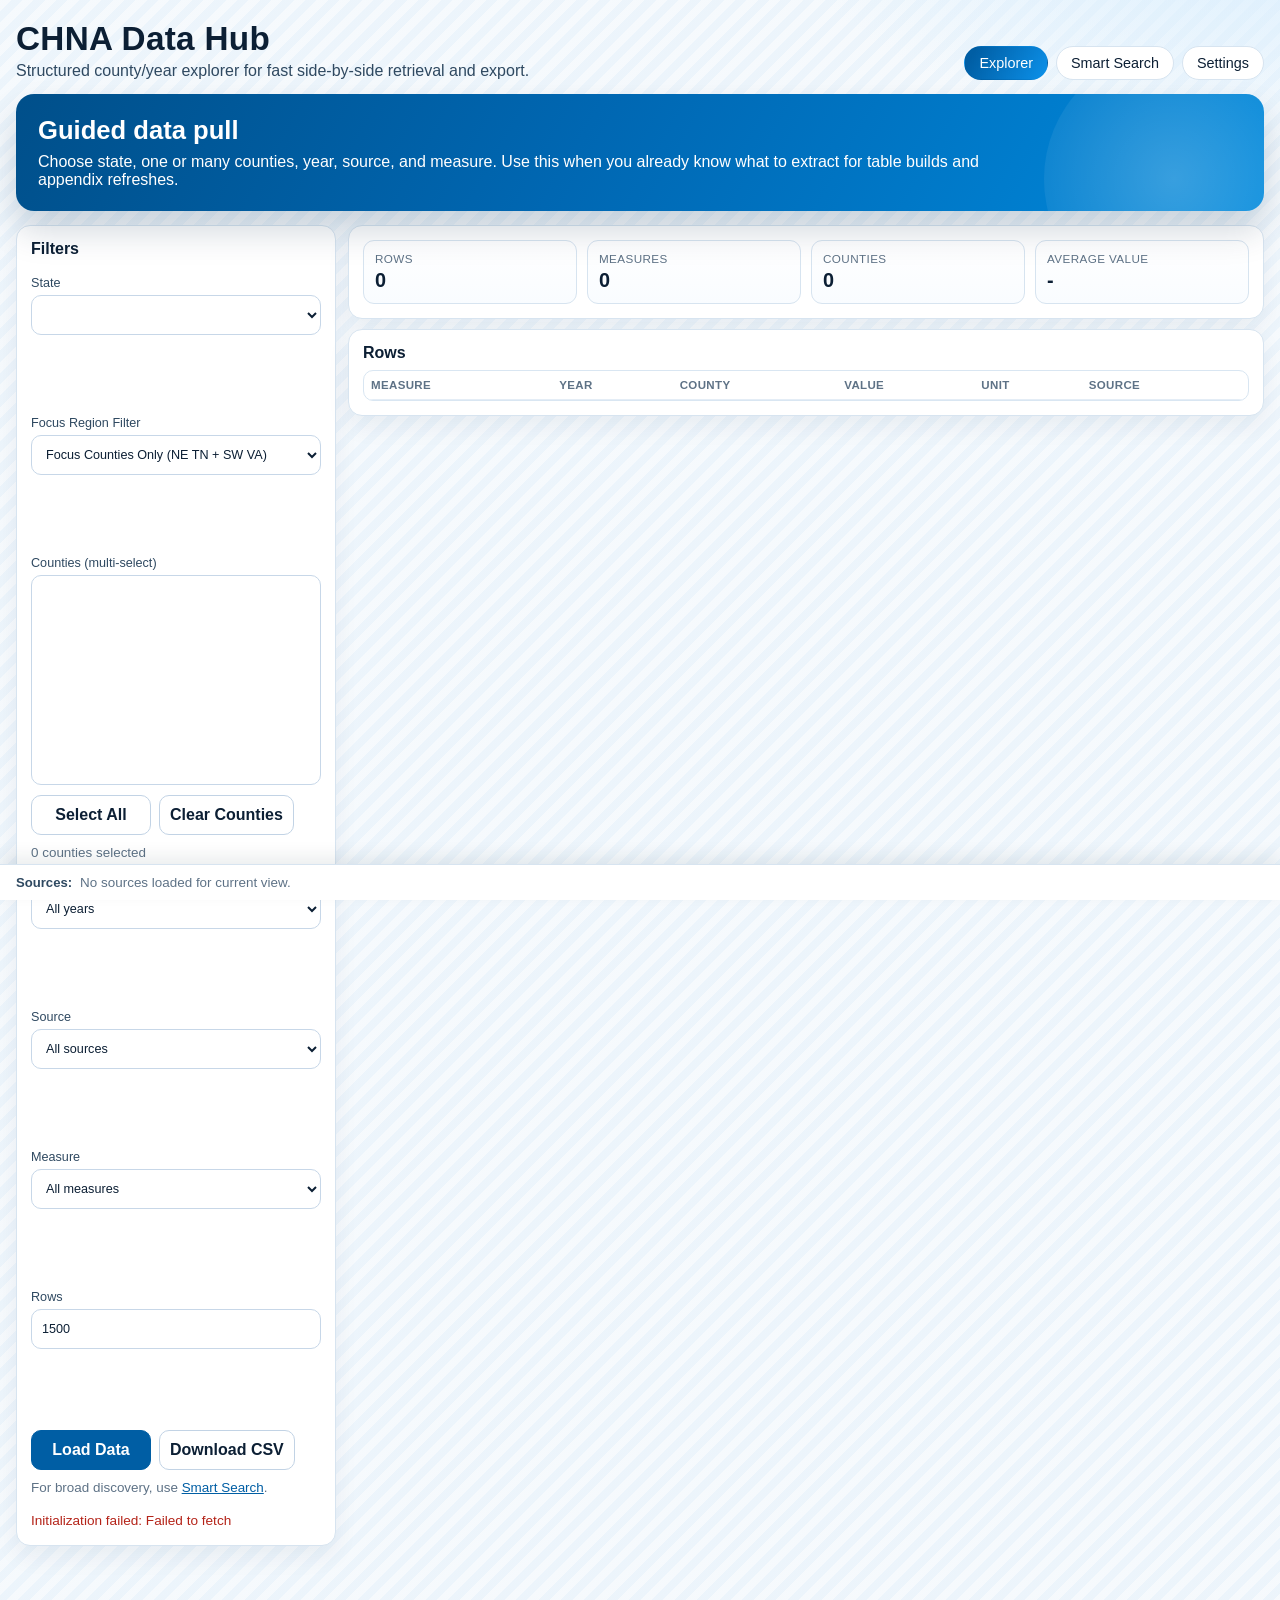
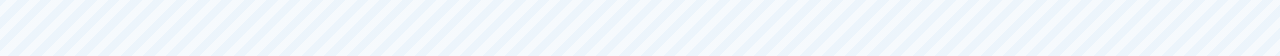
==== commit fbd46e08: "Pivot to internet-first CHNA research search and retire legacy search" ====
--- a/frontend/index.html
+++ b/frontend/index.html
@@ -1,4 +1,4 @@
-﻿<!doctype html>
+<!doctype html>
 <html lang="en">
 <head>
   <meta charset="UTF-8" />
@@ -7,361 +7,340 @@
   <link rel="stylesheet" href="assets/chna.css" />
 </head>
 <body>
-  <div class="app-shell">
-    <header class="app-header">
-      <div class="brand-wrap">
+  <div class="shell">
+    <header class="top">
+      <div>
         <h1 class="brand-title">CHNA Data Hub</h1>
-        <p class="brand-subtitle">Ballad-style data explorer for fast county-level retrieval and export.</p>
+        <p class="brand-subtitle">Structured county/year explorer for fast side-by-side retrieval and export.</p>
       </div>
-      <nav class="nav-links" aria-label="Main navigation">
+      <nav class="nav" aria-label="Main navigation">
         <a href="index.html" class="active">Explorer</a>
         <a href="search.html">Smart Search</a>
         <a href="settings.html">Settings</a>
       </nav>
     </header>
 
-    <section class="hero">
-      <h2>Step-by-step data retrieval for CHNA teams</h2>
-      <p>
-        Start with state and county, choose a year and metric, then download. Defaults are tuned for Northeast Tennessee and Southwest Virginia,
-        based on Ballad CHNA priorities like chronic disease, behavioral health and obesity.
-      </p>
+    <section class="hero fade-up">
+      <h2>Guided data pull</h2>
+      <p>Choose state, one or many counties, year, source, and measure. Use this when you already know what to extract for table builds and appendix refreshes.</p>
     </section>
 
     <main class="grid">
-      <section class="card span-8">
-        <h3>1. Select Geography and Metric</h3>
-        <div class="row">
-          <label>State
-            <select id="stateSelect"></select>
-          </label>
-          <label>County
-            <select id="countySelect"></select>
-          </label>
-          <label>Year
-            <select id="yearSelect"></select>
-          </label>
-          <label>Source
-            <select id="sourceSelect"><option value="">All Sources</option></select>
-          </label>
-          <label>Measure
-            <select id="measureSelect"><option value="">All Measures</option></select>
-          </label>
-          <label style="flex:0 0 220px;">
-            <span>Focus Region Only</span>
-            <select id="focusToggle">
-              <option value="true">Yes (NE TN + SW VA)</option>
-              <option value="false">No (all available counties)</option>
-            </select>
-          </label>
-        </div>
-        <div class="topic-chips" style="margin-top:10px;">
-          <button class="secondary topic-btn" data-keyword="diabetes">Diabetes</button>
-          <button class="secondary topic-btn" data-keyword="heart disease">Heart Disease</button>
-          <button class="secondary topic-btn" data-keyword="cancer">Cancer</button>
-          <button class="secondary topic-btn" data-keyword="mental">Behavioral Health</button>
-          <button class="secondary topic-btn" data-keyword="obesity">Obesity</button>
-        </div>
-        <div class="row" style="margin-top:10px;">
-          <button id="loadBtn">Load Indicators</button>
-          <button id="downloadBtn" class="secondary">Download CSV</button>
-        </div>
-        <div id="explorerStatus" class="status"></div>
-      </section>
-
-      <section class="card span-4">
-        <h3>2. Refresh Data (Optional)</h3>
-        <p class="helper">Use this before meetings to pull latest Census and CDC PLACES values.</p>
-        <div class="row" style="margin-top:8px;">
-          <button id="seedBtn" class="secondary">Seed Sources</button>
-          <button id="censusBtn">Run Census Pull</button>
-          <button id="placesBtn" class="warn">Run PLACES Pull</button>
-        </div>
-        <div id="refreshStatus" class="status"></div>
-      </section>
-
-      <section class="card span-12">
-        <div class="kpis">
-          <div class="kpi"><div class="label">Rows</div><div class="value" id="kpiRows">0</div></div>
-          <div class="kpi"><div class="label">Distinct Measures</div><div class="value" id="kpiMeasures">0</div></div>
-          <div class="kpi"><div class="label">Sources</div><div class="value" id="kpiSources">0</div></div>
-          <div class="kpi"><div class="label">Average Value</div><div class="value" id="kpiAvg">-</div></div>
-        </div>
-      </section>
-
-      <section class="card span-12">
-        <h3>3. Review and Export</h3>
-        <div class="table-wrap">
-          <table>
-            <thead>
-              <tr>
-                <th>Source</th>
-                <th>Measure</th>
-                <th>Year</th>
-                <th>County</th>
-                <th>Value</th>
-                <th>Unit</th>
-              </tr>
-            </thead>
-            <tbody id="metricsBody"></tbody>
-          </table>
+      <section class="span-12">
+        <div class="layout-main">
+          <aside class="panel stack fade-up">
+            <h3>Filters</h3>
+            <label>State
+              <select id="stateSelect"></select>
+            </label>
+            <label>Focus Region Filter
+              <select id="focusToggle">
+                <option value="true">Focus Counties Only (NE TN + SW VA)</option>
+                <option value="false">Show All Counties in State</option>
+              </select>
+            </label>
+            <label>Counties (multi-select)
+              <select id="countySelect" multiple></select>
+            </label>
+            <div class="row">
+              <button id="selectAllCountiesBtn" class="alt">Select All</button>
+              <button id="clearCountiesBtn" class="alt">Clear Counties</button>
+            </div>
+            <p class="helper" id="countyCountLabel">0 counties selected</p>
+            <label>Year
+              <select id="yearSelect"><option value="">All years</option></select>
+            </label>
+            <label>Source
+              <select id="sourceSelect"><option value="">All sources</option></select>
+            </label>
+            <label>Measure
+              <select id="measureSelect"><option value="">All measures</option></select>
+            </label>
+            <label>Rows
+              <input id="limitInput" type="number" min="1" max="5000" value="1500" />
+            </label>
+            <div class="row">
+              <button id="loadBtn">Load Data</button>
+              <button id="downloadBtn" class="alt">Download CSV</button>
+            </div>
+            <p class="helper">For broad discovery, use <a href="search.html">Smart Search</a>.</p>
+            <div id="explorerStatus" class="status"></div>
+          </aside>
+
+          <section class="stack">
+            <section class="panel fade-up">
+              <div class="kpis">
+                <div class="kpi"><div class="label">Rows</div><div class="value" id="kpiRows">0</div></div>
+                <div class="kpi"><div class="label">Measures</div><div class="value" id="kpiMeasures">0</div></div>
+                <div class="kpi"><div class="label">Counties</div><div class="value" id="kpiCounties">0</div></div>
+                <div class="kpi"><div class="label">Average Value</div><div class="value" id="kpiAverage">-</div></div>
+              </div>
+            </section>
+
+            <section class="panel fade-up">
+              <h3>Rows</h3>
+              <div class="table-wrap">
+                <table>
+                  <thead>
+                    <tr>
+                      <th>Measure</th>
+                      <th>Year</th>
+                      <th>County</th>
+                      <th>Value</th>
+                      <th>Unit</th>
+                      <th>Source</th>
+                    </tr>
+                  </thead>
+                  <tbody id="metricsBody"></tbody>
+                </table>
+              </div>
+            </section>
+          </section>
         </div>
       </section>
     </main>
   </div>
 
-  <footer class="source-bar" aria-label="Source attribution">
-    <div id="sourceBar" class="source-bar-inner"></div>
+  <footer class="foot" aria-label="Source attribution">
+    <div id="sourceBar" class="foot-inner"></div>
   </footer>
 
   <script src="assets/chna.js"></script>
   <script>
     const els = {
       state: document.getElementById('stateSelect'),
+      focusToggle: document.getElementById('focusToggle'),
       county: document.getElementById('countySelect'),
+      countyCountLabel: document.getElementById('countyCountLabel'),
+      selectAllCountiesBtn: document.getElementById('selectAllCountiesBtn'),
+      clearCountiesBtn: document.getElementById('clearCountiesBtn'),
       year: document.getElementById('yearSelect'),
       source: document.getElementById('sourceSelect'),
       measure: document.getElementById('measureSelect'),
-      focusToggle: document.getElementById('focusToggle'),
+      limit: document.getElementById('limitInput'),
       loadBtn: document.getElementById('loadBtn'),
       downloadBtn: document.getElementById('downloadBtn'),
-      seedBtn: document.getElementById('seedBtn'),
-      censusBtn: document.getElementById('censusBtn'),
-      placesBtn: document.getElementById('placesBtn'),
       explorerStatus: document.getElementById('explorerStatus'),
-      refreshStatus: document.getElementById('refreshStatus'),
       metricsBody: document.getElementById('metricsBody'),
+      sourceBar: document.getElementById('sourceBar'),
       kpiRows: document.getElementById('kpiRows'),
       kpiMeasures: document.getElementById('kpiMeasures'),
-      kpiSources: document.getElementById('kpiSources'),
-      kpiAvg: document.getElementById('kpiAvg'),
-      sourceBar: document.getElementById('sourceBar'),
-      topicButtons: Array.from(document.querySelectorAll('.topic-btn')),
+      kpiCounties: document.getElementById('kpiCounties'),
+      kpiAverage: document.getElementById('kpiAverage'),
     };
 
+    let geoOptions = { states: [], counties: [] };
     let sourceMap = new Map();
-    let geoOptions = { states: [], counties: [] };
     let rowsCache = [];
 
-    function selectedStateAbbr() {
-      const selected = geoOptions.states.find((s) => s.fips === els.state.value);
-      return selected ? selected.abbr : '';
-    }
-
-    function renderMetrics(rows) {
-      rowsCache = rows;
-      const html = rows
-        .map(
-          (row) => `<tr>
-              <td>${CHNA.escapeHtml(row.source_name)}</td>
-              <td>${CHNA.escapeHtml(row.measure_name)} (${CHNA.escapeHtml(row.measure_code)})</td>
-              <td>${row.year}</td>
-              <td>${CHNA.escapeHtml(row.geo_name)}</td>
-              <td>${CHNA.formatNumber(row.value)}</td>
-              <td>${CHNA.escapeHtml(row.unit)}</td>
-            </tr>`
-        )
-        .join('');
-
-      els.metricsBody.innerHTML = html || '<tr><td colspan="6">No rows found for this selection.</td></tr>';
-
-      const measureCount = new Set(rows.map((r) => r.measure_code)).size;
-      const sourceCount = new Set(rows.map((r) => r.source_name)).size;
-      const avg = rows.length
-        ? rows.reduce((sum, row) => sum + Number(row.value || 0), 0) / rows.length
-        : null;
-
-      els.kpiRows.textContent = String(rows.length);
-      els.kpiMeasures.textContent = String(measureCount);
-      els.kpiSources.textContent = String(sourceCount);
-      els.kpiAvg.textContent = avg === null ? '-' : CHNA.formatNumber(avg);
-
-      const attributions = CHNA.mapSourceAttributionFromRows(rows, sourceMap);
-      CHNA.renderSourceBar(els.sourceBar, attributions);
-    }
-
-    function fillMeasureSelect(measures) {
-      els.measure.innerHTML = '<option value="">All Measures</option>';
-      for (const measure of measures) {
+    function selectedCountyIds() {
+      return CHNA.getSelectedValues(els.county);
+    }
+
+    function updateCountyCountLabel() {
+      const count = selectedCountyIds().length;
+      els.countyCountLabel.textContent = `${count} county${count === 1 ? '' : 'ies'} selected`;
+    }
+
+    function fillYears(years) {
+      const previous = els.year.value;
+      els.year.innerHTML = '<option value="">All years</option>';
+      for (const year of years || []) {
+        const opt = document.createElement('option');
+        opt.value = String(year);
+        opt.textContent = String(year);
+        els.year.appendChild(opt);
+      }
+      if (previous && Array.from(els.year.options).some((opt) => opt.value === previous)) {
+        els.year.value = previous;
+      } else if (years && years.length) {
+        els.year.value = String(years[0]);
+      }
+    }
+
+    function fillSources(sources) {
+      const previous = els.source.value;
+      els.source.innerHTML = '<option value="">All sources</option>';
+      for (const source of sources || []) {
+        const opt = document.createElement('option');
+        opt.value = source;
+        opt.textContent = source;
+        els.source.appendChild(opt);
+      }
+      if (previous && Array.from(els.source.options).some((opt) => opt.value === previous)) {
+        els.source.value = previous;
+      }
+    }
+
+    function fillMeasures(measures) {
+      const previous = els.measure.value;
+      els.measure.innerHTML = '<option value="">All measures</option>';
+      for (const measure of measures || []) {
         const opt = document.createElement('option');
         opt.value = measure.measure_code;
         opt.textContent = `${measure.measure_name} (${measure.measure_code})`;
         els.measure.appendChild(opt);
       }
-    }
-
-    function fillYearSelect(years) {
-      els.year.innerHTML = '<option value="">All Years</option>';
-      for (const year of years) {
-        const opt = document.createElement('option');
-        opt.value = String(year);
-        opt.textContent = String(year);
-        els.year.appendChild(opt);
-      }
-      if (years.length) els.year.value = String(years[0]);
-    }
-
-    function fillSourceSelect(sources) {
-      els.source.innerHTML = '<option value="">All Sources</option>';
-      for (const source of sources) {
-        const opt = document.createElement('option');
-        opt.value = source;
-        opt.textContent = source;
-        els.source.appendChild(opt);
-      }
-    }
-
-    async function refreshFacets() {
-      const countyGeoId = els.county.value;
-      const query = countyGeoId
-        ? `/metrics/facets?county_geo_id=${encodeURIComponent(countyGeoId)}`
-        : `/metrics/facets?state_fips=${encodeURIComponent(els.state.value)}`;
-      const facets = await CHNA.api(query);
-      fillYearSelect(facets.years || []);
-      fillSourceSelect(facets.sources || []);
-      fillMeasureSelect(facets.measures || []);
-    }
-
-    function refreshCountySelect() {
+      if (previous && Array.from(els.measure.options).some((opt) => opt.value === previous)) {
+        els.measure.value = previous;
+      }
+    }
+
+    function refreshCountyOptions(preserve = true) {
+      const previous = preserve ? selectedCountyIds() : [];
       const focusOnly = els.focusToggle.value === 'true';
       const counties = CHNA.fillCountySelect(els.county, geoOptions.counties, els.state.value, focusOnly);
-      const preferred = counties.find((c) => c.available) || counties[0];
-      if (preferred) {
-        els.county.value = preferred.geo_id;
-      }
-    }
-
-    async function loadData() {
+      const selected = previous.filter((geoId) => counties.some((county) => county.geo_id === geoId));
+      if (selected.length) {
+        CHNA.setSelectedValues(els.county, selected);
+      } else {
+        CHNA.setSelectedValues(els.county, counties.slice(0, Math.min(10, counties.length)).map((county) => county.geo_id));
+      }
+      updateCountyCountLabel();
+    }
+
+    function facetQuery() {
+      const params = new URLSearchParams();
+      if (els.state.value) params.set('state_fips', els.state.value);
+      const counties = selectedCountyIds();
+      if (counties.length === 1) {
+        params.set('county_geo_id', counties[0]);
+      } else if (counties.length > 1) {
+        params.set('county_geo_ids', counties.join(','));
+      }
+      return `/metrics/facets?${params.toString()}`;
+    }
+
+    async function refreshFacets() {
+      const facets = await CHNA.api(facetQuery());
+      fillYears(facets.years || []);
+      fillSources(facets.sources || []);
+      fillMeasures(facets.measures || []);
+    }
+
+    function metricsQuery() {
+      const params = new URLSearchParams();
+      if (els.year.value) params.set('year', els.year.value);
+      if (els.source.value) params.set('source_name', els.source.value);
+      if (els.measure.value) params.set('measure_code', els.measure.value);
+      if (els.state.value) params.set('state_fips', els.state.value);
+
+      const counties = selectedCountyIds();
+      if (counties.length === 1) {
+        params.set('county_geo_id', counties[0]);
+      } else if (counties.length > 1) {
+        params.set('county_geo_ids', counties.join(','));
+      }
+
+      params.set('limit', els.limit.value || '1500');
+      return `/metrics?${params.toString()}`;
+    }
+
+    function renderRows(rows) {
+      rowsCache = rows;
+      if (!rows.length) {
+        els.metricsBody.innerHTML = '<tr><td colspan="6">No rows for this filter set.</td></tr>';
+        els.kpiRows.textContent = '0';
+        els.kpiMeasures.textContent = '0';
+        els.kpiCounties.textContent = '0';
+        els.kpiAverage.textContent = '-';
+        CHNA.renderSourceBar(els.sourceBar, []);
+        return;
+      }
+
+      els.metricsBody.innerHTML = rows
+        .map((row) => `<tr>
+          <td>${CHNA.escapeHtml(row.measure_name)} <span class="helper">(${CHNA.escapeHtml(row.measure_code)})</span></td>
+          <td>${row.year}</td>
+          <td>${CHNA.escapeHtml(row.geo_name)}</td>
+          <td>${CHNA.formatNumber(row.value)}</td>
+          <td>${CHNA.escapeHtml(row.unit)}</td>
+          <td>${CHNA.escapeHtml(row.source_name)}</td>
+        </tr>`)
+        .join('');
+
+      const measureCount = new Set(rows.map((row) => row.measure_code)).size;
+      const countyCount = new Set(rows.map((row) => row.geo_id)).size;
+      const average = rows.reduce((sum, row) => sum + Number(row.value || 0), 0) / rows.length;
+      els.kpiRows.textContent = String(rows.length);
+      els.kpiMeasures.textContent = String(measureCount);
+      els.kpiCounties.textContent = String(countyCount);
+      els.kpiAverage.textContent = CHNA.formatNumber(average);
+
+      const attributions = CHNA.mapSourceAttributionFromRows(rows, sourceMap);
+      CHNA.renderSourceBar(els.sourceBar, attributions);
+    }
+
+    async function loadRows() {
       try {
-        const params = new URLSearchParams();
-        if (els.year.value) params.set('year', els.year.value);
-        if (els.source.value) params.set('source_name', els.source.value);
-        if (els.measure.value) params.set('measure_code', els.measure.value);
-        if (els.county.value) params.set('county_geo_id', els.county.value);
-        else if (els.state.value) params.set('state_fips', els.state.value);
-        params.set('limit', '2000');
-
-        const rows = await CHNA.api(`/metrics?${params.toString()}`);
-        renderMetrics(rows);
+        const rows = await CHNA.api(metricsQuery());
+        renderRows(rows);
         CHNA.setStatus(els.explorerStatus, `Loaded ${rows.length} row(s).`, 'good');
       } catch (err) {
         CHNA.setStatus(els.explorerStatus, `Load failed: ${err.message}`, 'bad');
       }
     }
 
-    function chooseTopic(keyword) {
-      keyword = keyword.toLowerCase();
-      const options = Array.from(els.measure.options);
-      const target = options.find((opt) => opt.textContent.toLowerCase().includes(keyword));
-      if (target) {
-        els.measure.value = target.value;
-        loadData();
-      } else {
-        CHNA.setStatus(els.explorerStatus, `No current measure matches "${keyword}" in loaded facets.`, 'bad');
-      }
-    }
-
-    async function runSeedSources() {
-      try {
-        const res = await CHNA.api('/sources/seed', { method: 'POST' });
-        sourceMap = await CHNA.loadSourceMap();
-        CHNA.setStatus(els.refreshStatus, `Sources seeded. Inserted=${res.inserted}, skipped=${res.skipped}.`, 'good');
-      } catch (err) {
-        CHNA.setStatus(els.refreshStatus, `Source seed failed: ${err.message}`, 'bad');
-      }
-    }
-
-    async function runCensus() {
-      try {
-        const payload = {
-          year: Number(els.year.value || 2024),
-          state_fips: els.state.value || '47',
-          replace_existing: true,
-        };
-        const res = await CHNA.api('/connectors/census-acs/pull', {
-          method: 'POST',
-          body: JSON.stringify(payload),
-        });
-        CHNA.setStatus(els.refreshStatus, `Census refresh complete. ${res.records_loaded} row(s) loaded.`, 'good');
-        await refreshFacets();
-        await loadData();
-      } catch (err) {
-        CHNA.setStatus(els.refreshStatus, `Census refresh failed: ${err.message}`, 'bad');
-      }
-    }
-
-    async function runPlaces() {
-      try {
-        const payload = {
-          year: Number(els.year.value || 2025),
-          state_abbr: selectedStateAbbr() || 'TN',
-          replace_existing: true,
-        };
-        const res = await CHNA.api('/connectors/cdc-places/pull', {
-          method: 'POST',
-          body: JSON.stringify(payload),
-        });
-        CHNA.setStatus(els.refreshStatus, `CDC PLACES refresh complete. ${res.records_loaded} row(s) loaded.`, 'good');
-        await refreshFacets();
-        await loadData();
-      } catch (err) {
-        CHNA.setStatus(els.refreshStatus, `CDC PLACES refresh failed: ${err.message}`, 'bad');
-      }
-    }
-
     function downloadRows() {
       if (!rowsCache.length) {
-        CHNA.setStatus(els.explorerStatus, 'Nothing to download yet. Load data first.', 'bad');
+        CHNA.setStatus(els.explorerStatus, 'No rows available to export. Load data first.', 'bad');
         return;
       }
+
       const headers = ['source_name', 'measure_code', 'measure_name', 'year', 'geo_id', 'geo_name', 'value', 'unit', 'pulled_at'];
-      const csvRows = rowsCache.map((row) => headers.map((h) => row[h]));
-      CHNA.downloadCsv(`chna-explorer-${new Date().toISOString().slice(0, 10)}.csv`, headers, csvRows);
-      CHNA.setStatus(els.explorerStatus, `Downloaded ${rowsCache.length} row(s).`, 'good');
+      const rows = rowsCache.map((row) => headers.map((header) => row[header]));
+      CHNA.downloadCsv(`chna-explorer-${new Date().toISOString().slice(0, 10)}.csv`, headers, rows);
+      CHNA.setStatus(els.explorerStatus, `CSV downloaded (${rowsCache.length} rows).`, 'good');
     }
 
     async function init() {
-      try {
-        sourceMap = await CHNA.loadSourceMap();
-        geoOptions = await CHNA.loadGeographyOptions();
-
-        CHNA.fillStateSelect(els.state, geoOptions.states);
-        els.state.value = '47';
-        refreshCountySelect();
-        await refreshFacets();
-        await loadData();
-      } catch (err) {
-        CHNA.setStatus(els.explorerStatus, `Initialization failed: ${err.message}`, 'bad');
-      }
+      CHNA.renderSourceBar(els.sourceBar, []);
+      const [geo, sourceLookup] = await Promise.all([CHNA.loadGeographyOptions(), CHNA.loadSourceMap()]);
+      geoOptions = geo;
+      sourceMap = sourceLookup;
+      CHNA.fillStateSelect(els.state, geoOptions.states);
+      els.state.value = geoOptions.states.some((state) => state.fips === '47') ? '47' : (geoOptions.states[0]?.fips || '');
+      refreshCountyOptions(false);
+      await refreshFacets();
+      await loadRows();
 
       els.state.addEventListener('change', async () => {
-        refreshCountySelect();
-        await refreshFacets();
-        await loadData();
+        refreshCountyOptions(true);
+        await refreshFacets();
+        await loadRows();
+      });
+      els.focusToggle.addEventListener('change', async () => {
+        refreshCountyOptions(true);
+        await refreshFacets();
+        await loadRows();
       });
       els.county.addEventListener('change', async () => {
-        await refreshFacets();
-        await loadData();
-      });
-      els.focusToggle.addEventListener('change', async () => {
-        refreshCountySelect();
-        await refreshFacets();
-        await loadData();
-      });
-      els.year.addEventListener('change', loadData);
-      els.source.addEventListener('change', loadData);
-      els.measure.addEventListener('change', loadData);
-      els.loadBtn.addEventListener('click', loadData);
+        updateCountyCountLabel();
+        await refreshFacets();
+        await loadRows();
+      });
+      els.selectAllCountiesBtn.addEventListener('click', async () => {
+        CHNA.setSelectedValues(els.county, Array.from(els.county.options).map((option) => option.value));
+        updateCountyCountLabel();
+        await refreshFacets();
+        await loadRows();
+      });
+      els.clearCountiesBtn.addEventListener('click', async () => {
+        CHNA.setSelectedValues(els.county, []);
+        updateCountyCountLabel();
+        await refreshFacets();
+        await loadRows();
+      });
+      els.year.addEventListener('change', loadRows);
+      els.source.addEventListener('change', loadRows);
+      els.measure.addEventListener('change', loadRows);
+      els.loadBtn.addEventListener('click', loadRows);
       els.downloadBtn.addEventListener('click', downloadRows);
-      els.seedBtn.addEventListener('click', runSeedSources);
-      els.censusBtn.addEventListener('click', runCensus);
-      els.placesBtn.addEventListener('click', runPlaces);
-      for (const button of els.topicButtons) {
-        button.addEventListener('click', () => chooseTopic(button.dataset.keyword || ''));
-      }
-    }
-
-    init();
+    }
+
+    init().catch((err) => {
+      CHNA.setStatus(els.explorerStatus, `Initialization failed: ${err.message}`, 'bad');
+    });
   </script>
 </body>
 </html>
--- a/frontend/assets/chna.css
+++ b/frontend/assets/chna.css
@@ -1,15 +1,16 @@
-﻿:root {
-  --ballad-blue: #006bb6;
-  --ballad-blue-dark: #004ea0;
-  --ballad-blue-bright: #0096ff;
-  --ballad-surface: #f4f8fc;
-  --ballad-panel: #ffffff;
-  --ballad-ink: #1f2937;
-  --ballad-muted: #5f6b7a;
-  --ballad-border: #dbe4ee;
-  --ballad-success: #166534;
-  --ballad-danger: #b42318;
-  --ballad-focus: #0096ff;
+:root {
+  --ink-950: #0c1f34;
+  --ink-700: #2f4961;
+  --ink-500: #5e7286;
+  --line: #d7e4f0;
+  --bg: #eef5fb;
+  --panel: #ffffff;
+  --brand-700: #005ea4;
+  --brand-600: #0077cc;
+  --brand-500: #0c91ea;
+  --accent-700: #7d4a12;
+  --good: #166534;
+  --bad: #b42318;
 }
 
 * {
@@ -21,88 +22,102 @@
   margin: 0;
   padding: 0;
   min-height: 100%;
-  color: var(--ballad-ink);
-  background: radial-gradient(1200px 700px at 85% -10%, #e5f3ff 12%, transparent 50%),
-    radial-gradient(1000px 500px at 0% -30%, #edf7ff 16%, transparent 56%),
-    var(--ballad-surface);
-  font-family: "Proxima Nova", "Segoe UI", Tahoma, Geneva, Verdana, sans-serif;
+  color: var(--ink-950);
+  font-family: "Aptos", "Segoe UI", Tahoma, Geneva, Verdana, sans-serif;
+  background:
+    radial-gradient(1200px 700px at 100% -10%, #d8eefe 10%, transparent 45%),
+    radial-gradient(900px 500px at 10% -20%, #e0f6ff 12%, transparent 44%),
+    repeating-linear-gradient(
+      135deg,
+      rgba(255, 255, 255, 0.45),
+      rgba(255, 255, 255, 0.45) 8px,
+      rgba(234, 244, 252, 0.45) 8px,
+      rgba(234, 244, 252, 0.45) 16px
+    ),
+    var(--bg);
 }
 
 a {
-  color: var(--ballad-blue);
-}
-
-.app-shell {
-  max-width: 1240px;
+  color: var(--brand-700);
+}
+
+.shell {
+  max-width: 1320px;
   margin: 0 auto;
-  padding: 18px 16px 120px;
-}
-
-.app-header {
-  display: flex;
-  flex-wrap: wrap;
-  align-items: center;
+  padding: 20px 16px 110px;
+}
+
+.top {
+  display: flex;
   justify-content: space-between;
-  gap: 16px;
-  margin-bottom: 16px;
-}
-
-.brand-wrap {
-  display: flex;
-  flex-direction: column;
-  gap: 4px;
+  align-items: flex-end;
+  gap: 14px;
+  margin-bottom: 14px;
 }
 
 .brand-title {
   margin: 0;
-  font-size: clamp(1.6rem, 2.5vw, 2.2rem);
-  color: var(--ballad-blue);
+  font-size: clamp(1.6rem, 2.6vw, 2.45rem);
+  letter-spacing: 0.3px;
 }
 
 .brand-subtitle {
-  margin: 0;
-  color: var(--ballad-muted);
-}
-
-.nav-links {
+  margin: 4px 0 0;
+  color: var(--ink-700);
+}
+
+.nav {
   display: flex;
   flex-wrap: wrap;
   gap: 8px;
 }
 
-.nav-links a {
+.nav a {
   text-decoration: none;
-  border: 1px solid var(--ballad-border);
-  color: var(--ballad-ink);
+  border: 1px solid var(--line);
+  border-radius: 999px;
   background: #fff;
-  border-radius: 999px;
-  padding: 8px 12px;
-  font-size: 0.92rem;
-}
-
-.nav-links a.active {
-  background: linear-gradient(120deg, var(--ballad-blue) 20%, var(--ballad-blue-bright) 100%);
+  color: var(--ink-950);
+  padding: 8px 14px;
+  font-size: 0.9rem;
+}
+
+.nav a.active {
   color: #fff;
   border-color: transparent;
+  background: linear-gradient(120deg, var(--brand-700) 12%, var(--brand-500) 100%);
 }
 
 .hero {
-  background: linear-gradient(115deg, #00508a 0%, #006bb6 47%, #0082db 100%);
+  position: relative;
+  overflow: hidden;
+  border-radius: 18px;
+  padding: 22px;
+  background: linear-gradient(120deg, #004f8a 0%, #0067b2 45%, #0089dc 100%);
   color: #fff;
-  border-radius: 18px;
-  padding: 20px;
-  box-shadow: 0 16px 30px rgba(2, 35, 68, 0.18);
+  box-shadow: 0 20px 35px rgba(5, 38, 70, 0.18);
   margin-bottom: 14px;
+}
+
+.hero::after {
+  content: "";
+  position: absolute;
+  right: -40px;
+  top: -45px;
+  width: 260px;
+  height: 260px;
+  border-radius: 50%;
+  background: radial-gradient(circle, rgba(255, 255, 255, 0.22), rgba(255, 255, 255, 0));
 }
 
 .hero h2 {
   margin: 0 0 8px;
-  font-size: 1.35rem;
+  font-size: clamp(1.2rem, 2.1vw, 1.6rem);
 }
 
 .hero p {
   margin: 0;
-  max-width: 1000px;
+  max-width: 980px;
 }
 
 .grid {
@@ -111,16 +126,16 @@
   gap: 12px;
 }
 
-.card {
-  background: var(--ballad-panel);
-  border: 1px solid var(--ballad-border);
+.panel {
+  border: 1px solid var(--line);
   border-radius: 14px;
+  background: var(--panel);
   padding: 14px;
-  box-shadow: 0 10px 20px rgba(15, 38, 66, 0.05);
-}
-
-.card h3 {
-  margin: 0 0 10px;
+  box-shadow: 0 11px 24px rgba(14, 40, 66, 0.06);
+}
+
+.panel h3 {
+  margin: 0 0 8px;
   font-size: 1rem;
 }
 
@@ -128,6 +143,10 @@
   grid-column: span 12;
 }
 
+.span-9 {
+  grid-column: span 9;
+}
+
 .span-8 {
   grid-column: span 8;
 }
@@ -138,6 +157,22 @@
 
 .span-4 {
   grid-column: span 4;
+}
+
+.span-3 {
+  grid-column: span 3;
+}
+
+.layout-main {
+  display: grid;
+  grid-template-columns: minmax(280px, 320px) minmax(0, 1fr);
+  gap: 12px;
+}
+
+.stack {
+  display: flex;
+  flex-direction: column;
+  gap: 10px;
 }
 
 .row {
@@ -151,54 +186,101 @@
   display: flex;
   flex-direction: column;
   gap: 5px;
-  font-size: 0.78rem;
-  color: var(--ballad-muted);
-  flex: 1 1 150px;
+  color: var(--ink-700);
+  font-size: 0.79rem;
+  flex: 1 1 130px;
 }
 
 input,
 select,
 button,
 textarea {
-  min-height: 42px;
+  min-height: 40px;
+  padding: 8px 10px;
+  border: 1px solid #c7d7e8;
   border-radius: 10px;
-  border: 1px solid #cbd7e3;
-  padding: 8px 10px;
+  color: var(--ink-950);
+  background: #fff;
   font: inherit;
-  color: var(--ballad-ink);
-  background: #fff;
+}
+
+select[multiple] {
+  min-height: 210px;
+  padding: 6px;
 }
 
 button {
   cursor: pointer;
+  font-weight: 600;
+  color: #fff;
+  background: var(--brand-700);
+  border-color: var(--brand-700);
   min-width: 120px;
-  background: var(--ballad-blue);
-  border-color: var(--ballad-blue);
-  color: #fff;
-  font-weight: 600;
 }
 
 button:hover {
-  background: var(--ballad-blue-dark);
-}
-
-button.secondary {
+  background: var(--brand-600);
+}
+
+button.alt {
   background: #fff;
-  color: var(--ballad-ink);
-  border-color: #c2cfdd;
+  border-color: #c2d3e5;
+  color: var(--ink-950);
 }
 
 button.warn {
-  background: #925d14;
-  border-color: #925d14;
+  background: var(--accent-700);
+  border-color: var(--accent-700);
 }
 
 button:focus,
 input:focus,
-select:focus,
-textarea:focus {
+select:focus {
   outline: none;
-  box-shadow: 0 0 0 2px var(--ballad-focus);
+  box-shadow: 0 0 0 2px rgba(12, 145, 234, 0.36);
+}
+
+.helper {
+  margin: 0;
+  color: var(--ink-500);
+  font-size: 0.84rem;
+}
+
+.chips {
+  display: flex;
+  flex-wrap: wrap;
+  gap: 8px;
+}
+
+.chip {
+  border-radius: 999px;
+  border: 1px solid #c6dcf0;
+  background: #f4fafe;
+  color: #12456f;
+  padding: 6px 11px;
+  font-size: 0.78rem;
+  text-decoration: none;
+}
+
+.chip.strong {
+  color: #fff;
+  border-color: transparent;
+  background: linear-gradient(120deg, var(--brand-700), var(--brand-500));
+}
+
+.status {
+  margin-top: 8px;
+  min-height: 18px;
+  font-size: 0.85rem;
+  color: var(--ink-500);
+}
+
+.status.good {
+  color: var(--good);
+}
+
+.status.bad {
+  color: var(--bad);
 }
 
 .kpis {
@@ -208,162 +290,177 @@
 }
 
 .kpi {
-  border: 1px solid var(--ballad-border);
+  border: 1px solid var(--line);
+  border-radius: 11px;
+  padding: 11px;
+  background: linear-gradient(180deg, #ffffff 0%, #f9fcff 100%);
+}
+
+.kpi .label {
+  font-size: 0.73rem;
+  letter-spacing: 0.4px;
+  color: var(--ink-500);
+  text-transform: uppercase;
+}
+
+.kpi .value {
+  margin-top: 4px;
+  font-size: 1.24rem;
+  font-weight: 700;
+}
+
+.table-wrap {
+  border: 1px solid #d9e6f2;
+  border-radius: 10px;
+  overflow: auto;
+  max-height: 500px;
+}
+
+table {
+  width: 100%;
+  border-collapse: collapse;
+  font-size: 0.86rem;
+}
+
+th,
+td {
+  text-align: left;
+  vertical-align: top;
+  padding: 8px 7px;
+  border-bottom: 1px solid #e4edf6;
+}
+
+th {
+  color: var(--ink-500);
+  font-size: 0.72rem;
+  letter-spacing: 0.35px;
+  text-transform: uppercase;
+}
+
+.composer {
+  display: grid;
+  grid-template-columns: minmax(0, 1fr) auto;
+  gap: 10px;
+}
+
+.composer textarea {
+  min-height: 70px;
+  resize: vertical;
+}
+
+.intent-grid {
+  display: grid;
+  grid-template-columns: repeat(3, minmax(0, 1fr));
+  gap: 10px;
+}
+
+.intent-block {
+  border: 1px solid var(--line);
   border-radius: 10px;
   padding: 10px;
   background: #fbfdff;
 }
 
-.kpi .label {
-  color: var(--ballad-muted);
+.intent-block .key {
   font-size: 0.74rem;
+  color: var(--ink-500);
   text-transform: uppercase;
 }
 
-.kpi .value {
+.intent-block .val {
   margin-top: 4px;
-  font-size: 1.16rem;
-  font-weight: 700;
-}
-
-.table-wrap {
-  border: 1px solid #dee7f1;
-  border-radius: 10px;
-  overflow: auto;
-  max-height: 420px;
-}
-
-table {
-  width: 100%;
-  border-collapse: collapse;
-  font-size: 0.88rem;
-}
-
-th,
-td {
-  border-bottom: 1px solid #e5ecf4;
-  padding: 8px 7px;
-  text-align: left;
-  vertical-align: top;
-}
-
-th {
-  font-size: 0.72rem;
-  color: var(--ballad-muted);
-  text-transform: uppercase;
-  letter-spacing: 0.4px;
-}
-
-.status {
-  margin-top: 8px;
-  min-height: 18px;
-  font-size: 0.84rem;
-  color: var(--ballad-muted);
-}
-
-.status.good {
-  color: var(--ballad-success);
-}
-
-.status.bad {
-  color: var(--ballad-danger);
-}
-
-.helper {
-  margin: 0;
-  color: var(--ballad-muted);
-  font-size: 0.82rem;
-}
-
-.topic-chips {
-  display: flex;
-  flex-wrap: wrap;
-  gap: 8px;
-}
-
-.topic-chips button {
-  min-width: 0;
-  border-radius: 999px;
-  padding: 8px 12px;
-  font-size: 0.83rem;
-}
-
-.result-card {
-  border: 1px solid var(--ballad-border);
-  border-radius: 12px;
-  padding: 10px;
-  background: #fff;
-}
-
-.result-card h4 {
-  margin: 0 0 6px;
-}
-
-.result-meta {
-  display: flex;
-  flex-wrap: wrap;
-  gap: 6px 12px;
-  color: var(--ballad-muted);
-  font-size: 0.8rem;
-}
-
-.source-bar {
+  font-weight: 600;
+}
+
+.foot {
   position: fixed;
   left: 0;
   right: 0;
   bottom: 0;
-  z-index: 20;
-  background: #ffffff;
-  border-top: 1px solid var(--ballad-border);
-  box-shadow: 0 -8px 18px rgba(8, 31, 54, 0.08);
-}
-
-.source-bar-inner {
-  max-width: 1240px;
+  z-index: 25;
+  background: #fff;
+  border-top: 1px solid var(--line);
+  box-shadow: 0 -8px 18px rgba(9, 34, 56, 0.08);
+}
+
+.foot-inner {
+  max-width: 1320px;
   margin: 0 auto;
   padding: 10px 16px;
   display: flex;
+  gap: 8px;
   align-items: center;
-  gap: 10px;
   overflow-x: auto;
 }
 
 .source-label {
-  color: var(--ballad-muted);
-  white-space: nowrap;
+  color: var(--ink-700);
   font-size: 0.82rem;
   font-weight: 600;
+  white-space: nowrap;
 }
 
 .source-chip {
   white-space: nowrap;
-  border: 1px solid #c9d8ea;
-  color: #0f4470;
-  background: #f2f8ff;
+  text-decoration: none;
+  border: 1px solid #c7ddef;
+  color: #15517f;
+  background: #eff7ff;
   border-radius: 999px;
   padding: 5px 10px;
   font-size: 0.78rem;
-  text-decoration: none;
-}
-
-@media (max-width: 980px) {
+}
+
+.fade-up {
+  animation: fadeUp 360ms ease-out;
+}
+
+@keyframes fadeUp {
+  from {
+    opacity: 0;
+    transform: translateY(10px);
+  }
+  to {
+    opacity: 1;
+    transform: translateY(0);
+  }
+}
+
+@media (max-width: 1020px) {
+  .layout-main {
+    grid-template-columns: 1fr;
+  }
+
+  .intent-grid,
+  .kpis {
+    grid-template-columns: repeat(2, minmax(0, 1fr));
+  }
+}
+
+@media (max-width: 760px) {
+  .span-9,
   .span-8,
   .span-6,
-  .span-4 {
+  .span-4,
+  .span-3 {
     grid-column: span 12;
   }
 
+  .shell {
+    padding: 14px 12px 110px;
+  }
+
+  .top {
+    align-items: flex-start;
+    flex-direction: column;
+  }
+
+  .composer {
+    grid-template-columns: 1fr;
+  }
+
+  .intent-grid,
   .kpis {
-    grid-template-columns: repeat(2, minmax(0, 1fr));
-  }
-}
-
-@media (max-width: 640px) {
-  .app-shell {
-    padding: 14px 12px 120px;
-  }
-
-  .source-bar-inner {
-    padding: 10px 12px;
-  }
-}
+    grid-template-columns: 1fr;
+  }
+}
